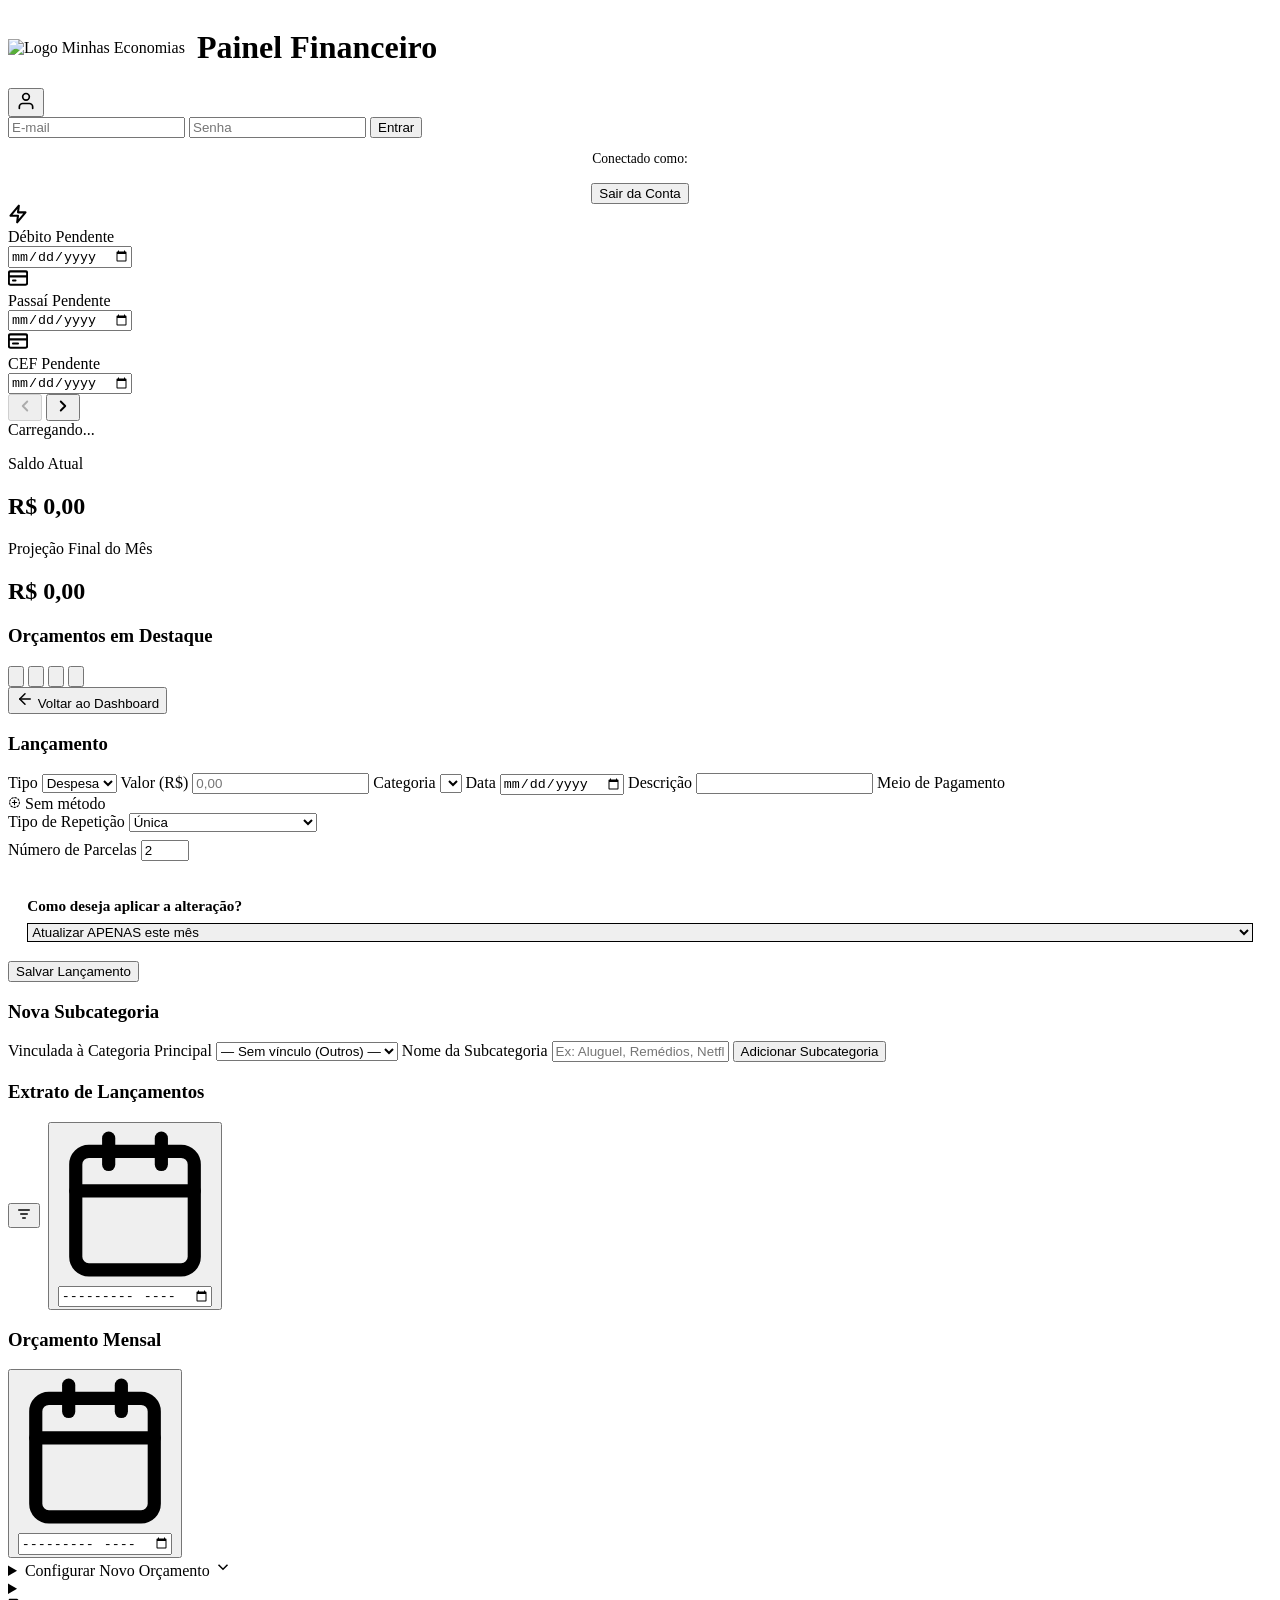
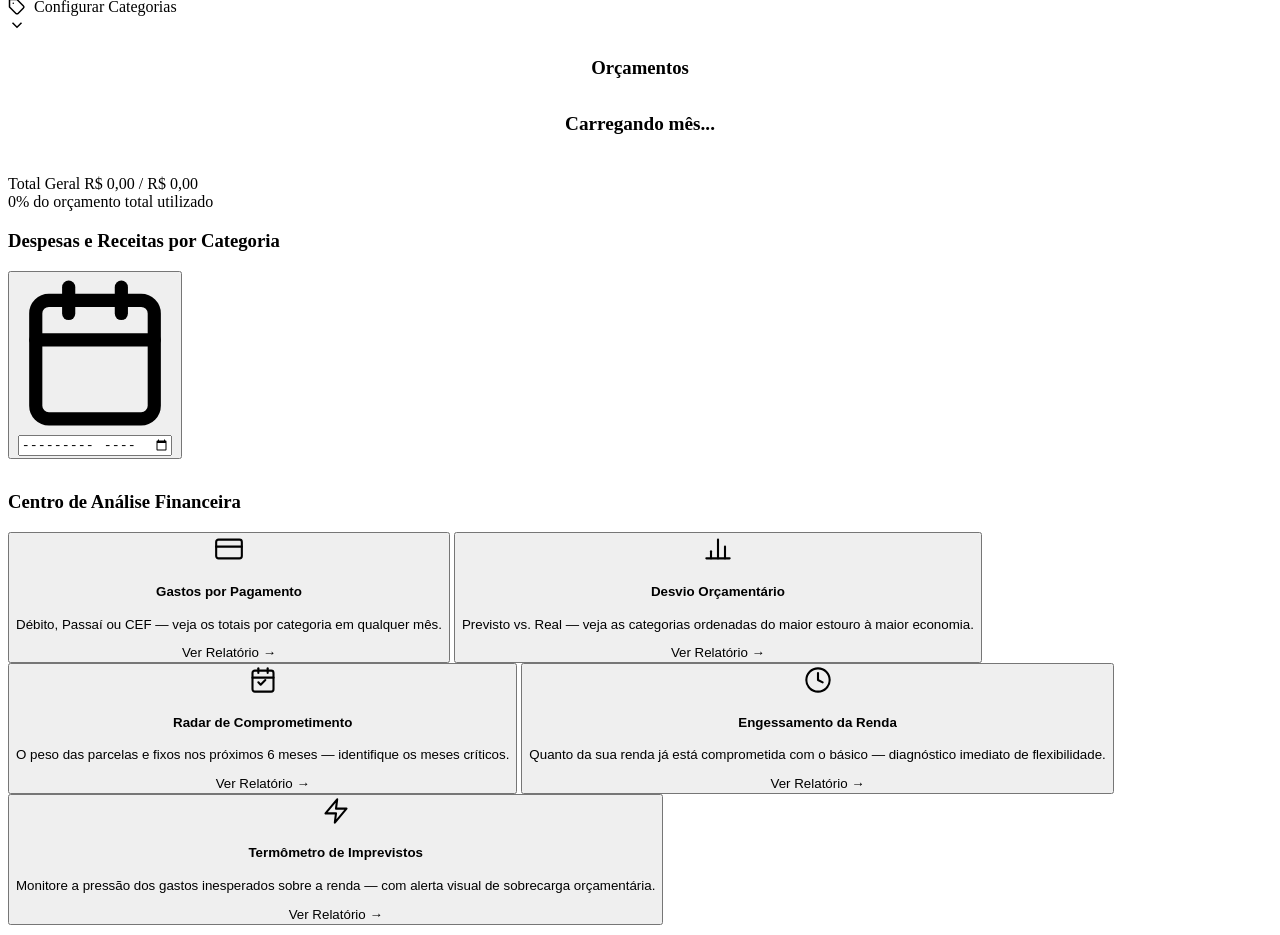
==== js/index.html @ f749e42c "Add files via upload" ====
<!DOCTYPE html>
<html lang="pt-BR">
<head>
    <script src="https://cdn.jsdelivr.net/npm/eruda"></script>
<script>eruda.init();</script>
    
    <meta charset="UTF-8">
    <meta name="viewport" content="width=device-width, initial-scale=1.0">
    <title>Minhas Economias - Painel de Controle</title>
    
    <link rel="icon" type="image/png" sizes="32x32" href="imagens/favicon-32x32.png">
    <link rel="icon" type="image/png" sizes="16x16" href="imagens/favicon-16x16.png">
    <link rel="apple-touch-icon" sizes="180x180" href="imagens/apple-touch-icon.png">
    <link rel="shortcut icon" href="imagens/favicon.ico">
    <link rel="manifest" href="site.webmanifest">
    <meta name="theme-color" content="#C9A84C">
    <meta name="apple-mobile-web-app-capable" content="yes">
    <meta name="apple-mobile-web-app-status-bar-style" content="black-translucent">

    <link rel="preconnect" href="https://fonts.googleapis.com">
    <link rel="preconnect" href="https://fonts.gstatic.com" crossorigin>
    <link href="https://fonts.googleapis.com/css2?family=DM+Sans:wght@400;500;600;700&family=Playfair+Display:wght@700&display=swap" rel="stylesheet">

    <link rel="stylesheet" href="style.css">
</head>
    
<body>

    <header>
        <div style="display: flex; align-items: center; gap: 12px;">
            <img src="imagens/android-chrome-192x192.png" alt="Logo Minhas Economias" class="app-logo">
            <h1>Painel Financeiro</h1>
        </div>
        <div class="header-actions">
            <div class="auth-container">
                <button id="btn-login-toggle" class="icon-btn-small btn-dark-gold" title="Acessar Conta">
                    <svg viewBox="0 0 24 24" width="20" height="20" fill="none" stroke="currentColor" stroke-width="2" stroke-linecap="round" stroke-linejoin="round">
                        <path d="M20 21v-2a4 4 0 0 0-4-4H8a4 4 0 0 0-4 4v2"></path>
                        <circle cx="12" cy="7" r="4"></circle>
                    </svg>
                </button>
                <div id="login-panel" class="hidden popover-panel">
                    <form id="login-form">
                        <input type="email" id="auth-email" placeholder="E-mail" required>
                        <input type="password" id="auth-password" placeholder="Senha" required>
                        <p id="auth-feedback" style="font-size: 0.85rem; margin-top: 5px; margin-bottom: 10px; text-align: center; display: none; font-weight: 600;"></p>
                        <button type="submit" class="btn-block">Entrar</button>
                    </form>
                    
                    <div id="logged-in-view" class="hidden" style="text-align: center;">
                        <p style="font-size: 0.85rem; color: var(--text-light); margin-bottom: 0.2rem;">Conectado como:</p>
                        <p id="user-email-display"></p>
                        <button id="btn-logout" class="btn-block">Sair da Conta</button>
                    </div>
                </div>
            </div>
        </div>
    </header>

    <main id="app-container">
        
        <div id="dashboard-view">
            <div class="sync-cards-container">
                <div class="sync-card sync-debito" id="sync-card-debito" title="Definir data de atualização">
                    <div class="sync-icon">
                        <svg viewBox="0 0 24 24" width="20" height="20" fill="none" stroke="currentColor" stroke-width="2.5" stroke-linecap="round" stroke-linejoin="round"><polygon points="13 2 3 14 12 14 11 22 21 10 12 10 13 2"></polygon></svg>
                    </div>
                    <div class="sync-info">
                        <span class="sync-title">Débito</span>
                        <span class="sync-date-display" id="display-date-debito">Pendente</span>
                    </div>
                    <input type="date" id="sync-date-debito" class="hidden-sync-date" onchange="SyncModule.saveDate('debito', this.value)">
                </div>

                <div class="sync-card sync-cartao1" id="sync-card-cartao1" title="Definir data de atualização">
                    <div class="sync-icon">
                        <svg viewBox="0 0 24 24" width="20" height="20" fill="none" stroke="currentColor" stroke-width="2.5" stroke-linecap="round" stroke-linejoin="round"><rect x="1" y="4" width="22" height="16" rx="2"></rect><line x1="1" y1="10" x2="23" y2="10"></line><line x1="6" y1="15" x2="9" y2="15"></line></svg>
                    </div>
                    <div class="sync-info">
                        <span class="sync-title">Passaí</span>
                        <span class="sync-date-display" id="display-date-cartao1">Pendente</span>
                    </div>
                    <input type="date" id="sync-date-cartao1" class="hidden-sync-date" onchange="SyncModule.saveDate('cartao1', this.value)">
                </div>

                <div class="sync-card sync-cartao2" id="sync-card-cartao2" title="Definir data de atualização">
                    <div class="sync-icon">
                        <svg viewBox="0 0 24 24" width="20" height="20" fill="none" stroke="currentColor" stroke-width="2.5" stroke-linecap="round" stroke-linejoin="round"><rect x="1" y="4" width="22" height="16" rx="2"></rect><line x1="1" y1="10" x2="23" y2="10"></line><line x1="6" y1="15" x2="12" y2="15"></line></svg>
                    </div>
                    <div class="sync-info">
                        <span class="sync-title">CEF</span>
                        <span class="sync-date-display" id="display-date-cartao2">Pendente</span>
                    </div>
                    <input type="date" id="sync-date-cartao2" class="hidden-sync-date" onchange="SyncModule.saveDate('cartao2', this.value)">
                </div>
            </div>

            <div class="dashboard-header">
                <div class="dashboard-month-nav">
                    <div class="nav-actions">
                        <button id="btn-prev-month" class="icon-btn-small" title="Mês Atual" disabled>
                            <svg viewBox="0 0 24 24" width="18" height="18" fill="none" stroke="currentColor" stroke-width="2.5" stroke-linecap="round" stroke-linejoin="round">
                                <polyline points="15 18 9 12 15 6"></polyline>
                            </svg>
                        </button>
                        <button id="btn-next-month" class="icon-btn-small" title="Próximo Mês">
                            <svg viewBox="0 0 24 24" width="18" height="18" fill="none" stroke="currentColor" stroke-width="2.5" stroke-linecap="round" stroke-linejoin="round">
                                <polyline points="9 18 15 12 9 6"></polyline>
                            </svg>
                        </button>
                    </div>
                    <span id="dashboard-month-label" class="dashboard-month-label">Carregando...</span>
                </div>

                <div class="card summary-card" id="card-saldo-atual">
                    <p>Saldo Atual</p>
                    <h2 id="saldo-atual-display">R$ 0,00</h2>
                </div>
                <div class="card summary-card theme-dark-gold" id="card-saldo-mes">
                    <p id="card-saldo-mes-label">Projeção Final do Mês</p>
                    <h2 id="saldo-fim-mes-display">R$ 0,00</h2>
                </div>
            </div>

            <section class="dashboard-body">
                <h3 class="section-title">Orçamentos em Destaque</h3>
                <div id="pinned-budgets-container" class="horizontal-scroll">
                    </div>
            </section>

            <div class="action-menu bottom-menu">
                <button id="btn-novo-lancamento" class="icon-btn btn-dark-gold" title="Novo Lançamento" onclick="showView('form')">
                    <svg viewBox="0 0 24 24" fill="none" stroke="currentColor" stroke-width="2" stroke-linecap="round" stroke-linejoin="round"><line x1="12" y1="5" x2="12" y2="19"></line><line x1="5" y1="12" x2="19" y2="12"></line></svg>
                </button>
                <button id="btn-ver-movimentos" class="icon-btn btn-extrato" title="Gerenciar Movimentações" onclick="showView('extract')">
                    <svg viewBox="0 0 24 24" fill="none" stroke="currentColor" stroke-width="2" stroke-linecap="round" stroke-linejoin="round"><line x1="8" y1="6" x2="21" y2="6"></line><line x1="8" y1="12" x2="21" y2="12"></line><line x1="8" y1="18" x2="21" y2="18"></line><line x1="3" y1="6" x2="3.01" y2="6"></line><line x1="3" y1="12" x2="3.01" y2="12"></line><line x1="3" y1="18" x2="3.01" y2="18"></line></svg>
                </button>
                <button id="btn-orcamento" class="icon-btn btn-orcamento" title="Configurar Orçamentos" onclick="showView('budget')">
                    <svg viewBox="0 0 24 24" fill="none" stroke="currentColor" stroke-width="2" stroke-linecap="round" stroke-linejoin="round"><path d="M12 2v20M17 5H9.5a3.5 3.5 0 0 0 0 7h5a3.5 3.5 0 0 1 0 7H6"></path></svg>
                </button>
                <button id="btn-graficos" class="icon-btn btn-graficos" title="Gráficos de Despesas" onclick="showView('charts')">
                    <svg viewBox="0 0 24 24" fill="none" stroke="currentColor" stroke-width="2" stroke-linecap="round" stroke-linejoin="round">
                        <path d="M3 3v18h18" stroke="currentColor"></path>
                        <path d="M18 17V9" stroke="var(--danger)"></path> 
                        <path d="M13 17V5" stroke="var(--success)"></path> 
                        <path d="M8 17v-3" stroke="#2563EB"></path> 
                    </svg>
                </button>
            </div>
        </div>

        <div id="management-view" class="hidden">
            <div class="nav-bar">
                <button class="btn-voltar btn-dark-gold" onclick="showDashboard()">
                    <svg width="18" height="18" viewBox="0 0 24 24" fill="none" stroke="currentColor" stroke-width="2" stroke-linecap="round" stroke-linejoin="round"><line x1="19" y1="12" x2="5" y2="12"></line><polyline points="12 19 5 12 12 5"></polyline></svg>
                    Voltar ao Dashboard
                </button>
            </div>
            
            <div class="grid-layout">
                <aside id="view-form" class="hidden">
                    <div class="card">
                        <h3>Lançamento</h3>
                        <form id="transaction-form">
                            <input type="hidden" id="trans-id">
                            <input type="hidden" id="trans-exception-parent">
                            <input type="hidden" id="trans-exception-date">
                            <label>Tipo</label>
                            <select id="trans-type" required>
                                <option value="despesa">Despesa</option>
                                <option value="receita">Receita</option>
                            </select>
                            <label>Valor (R$)</label>
                            <input type="text" id="trans-amount" inputmode="numeric" placeholder="0,00" required>
                            <label>Categoria</label>
                            <select id="trans-category" required></select>
                            <label>Data</label>
                            <input type="date" id="trans-date" required>
                            <label>Descrição</label>
                            <input type="text" id="trans-desc" required>
                            
                            <label>Meio de Pagamento</label>
                            <input type="hidden" id="trans-payment-method" value="">
                            <div id="payment-chip-toggle" class="payment-chip-toggle chip-state-blank" 
                                 onclick="cyclePaymentMethod()" title="Clique para selecionar o meio de pagamento">
                                <span class="chip-toggle-icon">
                                    <svg viewBox="0 0 24 24" width="13" height="13" fill="none" stroke="currentColor" stroke-width="2" stroke-linecap="round" stroke-linejoin="round">
                                        <circle cx="12" cy="12" r="9" stroke-dasharray="3 3"></circle>
                                        <line x1="12" y1="8" x2="12" y2="16"></line>
                                        <line x1="8" y1="12" x2="16" y2="12"></line>
                                    </svg>
                                </span>
                                <span class="chip-toggle-label">Sem método</span>
                            </div>

                            <label style="margin-top: 1rem;">Tipo de Repetição</label>
                            <select id="trans-recurrence-type">
                                <option value="unica">Única</option>
                                <option value="recorrente">Recorrente (Fixa Indefinida)</option>
                                <option value="parcelada">Compra Parcelada</option>
                            </select>
                            
                            <div id="parcelas-container" class="hidden" style="margin-top: 0.5rem; margin-bottom: 1rem;">
                                <label>Número de Parcelas</label>
                                <input type="number" id="trans-installments" min="2" max="72" value="2">
                            </div>

                            <div id="edit-scope-container" class="hidden" style="margin-top: 1rem; padding: 1.2rem; background: var(--surface); border-radius: 8px; border: 1.5px solid var(--primary);">
                                <label style="color: var(--primary); font-size: 0.95rem; font-weight: 700; margin-bottom: 0.5rem; display: block;">Como deseja aplicar a alteração?</label>
                                <select id="trans-edit-scope" style="width: 100%; border-color: var(--primary);">
                                    <option value="only_this">Atualizar APENAS este mês</option>
                                    <option value="this_and_future">Atualizar este mês e os SEGUINTES (Reajuste)</option>
                                </select>
                            </div>
                            
                            <button type="submit" id="btn-save">Salvar Lançamento</button>
                        </form>
                    </div>

                   <div class="card">
                        <h3>Nova Subcategoria</h3>
                        <form id="category-form">
                            <label>Vinculada à Categoria Principal</label>
                            <select id="new-category-parent">
                                <option value="">— Sem vínculo (Outros) —</option>
                                </select>
                            <label>Nome da Subcategoria</label>
                            <input type="text" id="new-category" placeholder="Ex: Aluguel, Remédios, Netflix..." required>
                            <button type="submit">Adicionar Subcategoria</button>
                        </form>
                    </div>
                </aside>

                <section id="view-extract" class="hidden">
                    <div class="card">
                        <div class="month-selector-header">
                            <h3 id="extract-month-title">Extrato de Lançamentos</h3>
                            <div style="display:flex;gap:0.5rem;align-items:center;">
                                <button id="btn-filter-extract"
                                        class="icon-btn-small btn-filter-extract"
                                        data-filter-mode="0"
                                        onclick="cycleExtractFilter()"
                                        title="Filtrar por status de conferência">
                                    <svg viewBox="0 0 24 24" width="16" height="16" fill="none" stroke="currentColor" stroke-width="2" stroke-linecap="round" stroke-linejoin="round">
                                        <line x1="4" y1="6" x2="20" y2="6"></line>
                                        <line x1="7" y1="12" x2="17" y2="12"></line>
                                        <line x1="10" y1="18" x2="14" y2="18"></line>
                                    </svg>
                                </button>
                                <button class="icon-btn-small btn-dark-gold" title="Selecionar Mês">
                                    <svg class="calendar-icon" viewBox="0 0 24 24" fill="none" stroke="currentColor" stroke-width="2" stroke-linecap="round" stroke-linejoin="round"><rect x="3" y="4" width="18" height="18" rx="2" ry="2"></rect><line x1="16" y1="2" x2="16" y2="6"></line><line x1="8" y1="2" x2="8" y2="6"></line><line x1="3" y1="10" x2="21" y2="10"></line></svg>
                                    <input type="month" id="extract-month-picker" class="hidden-date-picker">
                                </button>
                            </div>
                        </div>
                        <div class="table-responsive">
                            <table id="extract-table">
                                <tbody id="transaction-list"></tbody>
                            </table>
                        </div>
                    </div>
                </section>

                <section id="view-budget" class="hidden">
                    <div class="month-selector-header">
                        <h3 id="budget-month-title">Orçamento Mensal</h3>
                        <button class="icon-btn-small btn-dark-gold" title="Selecionar Mês">
                            <svg class="calendar-icon" viewBox="0 0 24 24" fill="none" stroke="currentColor" stroke-width="2" stroke-linecap="round" stroke-linejoin="round"><rect x="3" y="4" width="18" height="18" rx="2" ry="2"></rect><line x1="16" y1="2" x2="16" y2="6"></line><line x1="8" y1="2" x2="8" y2="6"></line><line x1="3" y1="10" x2="21" y2="10"></line></svg>
                            <input type="month" id="budget-month-picker" class="hidden-date-picker">
                        </button>
                    </div>

                    <details class="card collapsible-card">
                        <summary>
                            <span>Configurar Novo Orçamento</span>
                            <svg class="chevron" width="18" height="18" viewBox="0 0 24 24" fill="none" stroke="currentColor" stroke-width="2"><polyline points="6 9 12 15 18 9"></polyline></svg>
                        </summary>
                        <div class="collapsible-content">
                            <form id="budget-form">
                                <input type="hidden" id="budget-id">
                                <label>Categoria</label>
                                <select id="budget-category" required></select>
                                <label>Meta de Gasto (R$)</label>
                                <input type="number" id="budget-amount" step="0.01" placeholder="0,00" required>
                                <label>Recorrência</label>
                                <select id="budget-recurrence" required>
                                    <option value="mensal">Todos os meses (Recorrente)</option>
                                    <option value="unico">Apenas neste mês selecionado</option>
                                </select>
                                <button type="submit" id="btn-save-budget">Definir Orçamento</button>
                            </form>
                        </div>
                    </details>

                    <details class="card collapsible-card" id="category-manager-panel">
                        <summary>
                            <span style="display:flex; align-items:center; gap:0.5rem;">
                                <svg viewBox="0 0 24 24" width="18" height="18" fill="none" stroke="currentColor"
                                     stroke-width="2" stroke-linecap="round" stroke-linejoin="round">
                                    <path d="M20.59 13.41l-7.17 7.17a2 2 0 0 1-2.83 0L2 12V2h10l8.59 8.59a2 2 0 0 1 0 2.82z"></path>
                                    <line x1="7" y1="7" x2="7.01" y2="7"></line>
                                </svg>
                                Configurar Categorias
                            </span>
                            <svg class="chevron" width="18" height="18" viewBox="0 0 24 24" fill="none" stroke="currentColor" stroke-width="2"><polyline points="6 9 12 15 18 9"></polyline></svg>
                        </summary>
                        <div class="collapsible-content">
                            <div class="category-manager-body">
                                <div class="category-input-row">
                                    <input type="hidden" id="category-edit-original" value="" />
                                    <select id="category-manager-parent" class="form-select-sm" required>
                                        <option value="">— Selecione o Grupo Principal —</option>
                                        </select>
                                    <input
                                        type="text"
                                        id="new-category-input"
                                        placeholder="Nome da categoria..."
                                        autocomplete="off"
                                    />
                                    <button type="button" id="btn-save-category" class="btn-primary-sm">
                                        Adicionar
                                    </button>
                                    <button type="button" id="btn-cancel-category-edit" class="btn-ghost-sm hidden">
                                        Cancelar
                                    </button>
                                </div>
                                <ul id="category-list"></ul>
                            </div>
                        </div>
                    </details>

                    <div class="card">
                        <h3 style="text-align: center;">Orçamentos</h3>
                        <div id="budget-current-month" class="card month-card" style="text-align: center; font-size: 1.2rem; font-weight: bold; color: var(--primary); margin-bottom: 1.5rem; padding: 1rem;">
                            Carregando mês...
                        </div>
                        <div id="budget-container"></div>
                        
                        <div id="budget-total-card" class="budget-total-summary hidden">
                            <div class="budget-total-header">
                                <span class="budget-total-label">Total Geral</span>
                                <span id="budget-total-values" class="budget-total-values">R$ 0,00 / R$ 0,00</span>
                            </div>
                            <div class="progress-track">
                                <div id="budget-total-bar" class="progress-fill status-ok" style="width: 0%"></div>
                            </div>
                            <div id="budget-total-footer" class="budget-total-footer">0% do orçamento total utilizado</div>
                        </div>
                    </div>
                </section>

                <section id="view-charts" class="hidden">
                    <div class="card chart-card">
                        <div class="chart-card-header">
                            <div class="chart-card-title-row">
                                <h3>Despesas e Receitas por Categoria</h3>
                                <button class="icon-btn-small btn-dark-gold chart-month-picker-btn" title="Selecionar outro mês">
                                    <svg class="calendar-icon" viewBox="0 0 24 24" fill="none" stroke="currentColor" stroke-width="2" stroke-linecap="round" stroke-linejoin="round"><rect x="3" y="4" width="18" height="18" rx="2" ry="2"></rect><line x1="16" y1="2" x2="16" y2="6"></line><line x1="8" y1="2" x2="8" y2="6"></line><line x1="3" y1="10" x2="21" y2="10"></line></svg>
                                    <input type="month" id="chart-month-picker" class="hidden-date-picker">
                                </button>
                            </div>
                            <span id="chart-month-chip" class="chart-month-chip"></span>
                        </div>
                        <div id="category-chart-totals" class="category-chart-totals"></div>
                        <div id="category-chart" class="simple-bar-chart"></div>
                    </div>

                    <div class="report-hub">
                        <h3 class="section-title" style="margin-top: 2rem; margin-bottom: 1.2rem;">
                            Centro de Análise Financeira
                        </h3>
                        <div class="report-cards-grid">

                            <button class="report-launcher-card" onclick="ReportsModule.openPaymentMethodReport()">
                                <div class="report-card-icon">
                                    <svg viewBox="0 0 24 24" width="28" height="28" fill="none" stroke="currentColor" stroke-width="1.8" stroke-linecap="round" stroke-linejoin="round">
                                        <rect x="1" y="4" width="22" height="16" rx="2" ry="2"></rect>
                                        <line x1="1" y1="10" x2="23" y2="10"></line>
                                    </svg>
                                </div>
                                <h4 class="report-card-title">Gastos por Pagamento</h4>
                                <p class="report-card-desc">Débito, Passaí ou CEF — veja os totais por categoria em qualquer mês.</p>
                                <span class="report-card-cta">Ver Relatório →</span>
                            </button>

                            <button class="report-launcher-card" onclick="ReportsModule.openBudgetDeviation()">
                                <div class="report-card-icon">
                                    <svg viewBox="0 0 24 24" width="28" height="28" fill="none" stroke="currentColor" stroke-width="1.8" stroke-linecap="round" stroke-linejoin="round">
                                        <line x1="18" y1="20" x2="18" y2="10"></line>
                                        <line x1="12" y1="20" x2="12" y2="4"></line>
                                        <line x1="6" y1="20" x2="6" y2="14"></line>
                                        <line x1="2" y1="20" x2="22" y2="20"></line>
                                    </svg>
                                </div>
                                <h4 class="report-card-title">Desvio Orçamentário</h4>
                                <p class="report-card-desc">Previsto vs. Real — veja as categorias ordenadas do maior estouro à maior economia.</p>
                                <span class="report-card-cta">Ver Relatório →</span>
                            </button>

                            <button class="report-launcher-card" onclick="ReportsModule.openFutureCommitment()">
                                <div class="report-card-icon">
                                    <svg viewBox="0 0 24 24" width="28" height="28" fill="none" stroke="currentColor" stroke-width="1.8" stroke-linecap="round" stroke-linejoin="round">
                                        <rect x="3" y="4" width="18" height="18" rx="2" ry="2"></rect>
                                        <line x1="16" y1="2" x2="16" y2="6"></line>
                                        <line x1="8" y1="2" x2="8" y2="6"></line>
                                        <line x1="3" y1="10" x2="21" y2="10"></line>
                                        <polyline points="8 14 10 16 14 12"></polyline>
                                    </svg>
                                </div>
                                <h4 class="report-card-title">Radar de Comprometimento</h4>
                                <p class="report-card-desc">O peso das parcelas e fixos nos próximos 6 meses — identifique os meses críticos.</p>
                                <span class="report-card-cta">Ver Relatório →</span>
                            </button>

                            <button class="report-launcher-card" onclick="ReportsModule.openIncomeRigidity()">
                                <div class="report-card-icon">
                                    <svg viewBox="0 0 24 24" width="28" height="28" fill="none" stroke="currentColor" stroke-width="1.8" stroke-linecap="round" stroke-linejoin="round">
                                        <circle cx="12" cy="12" r="10"></circle>
                                        <polyline points="12 6 12 12 16 14"></polyline>
                                    </svg>
                                </div>
                                <h4 class="report-card-title">Engessamento da Renda</h4>
                                <p class="report-card-desc">Quanto da sua renda já está comprometida com o básico — diagnóstico imediato de flexibilidade.</p>
                                <span class="report-card-cta">Ver Relatório →</span>
                            </button>

                            <button class="report-launcher-card report-launcher-imprevistos" onclick="ReportsModule.openImprevistosAlert()">
                                <div class="report-card-icon">
                                    <svg viewBox="0 0 24 24" width="28" height="28" fill="none" stroke="currentColor" stroke-width="1.8" stroke-linecap="round" stroke-linejoin="round">
                                        <polygon points="13 2 3 14 12 14 11 22 21 10 12 10 13 2"></polygon>
                                    </svg>
                                </div>
                                <h4 class="report-card-title">Termômetro de Imprevistos</h4>
                                <p class="report-card-desc">Monitore a pressão dos gastos inesperados sobre a renda — com alerta visual de sobrecarga orçamentária.</p>
                                <span class="report-card-cta">Ver Relatório →</span>
                            </button>

                        </div>
                    </div>
                </section>

            </div>
        </div>

    </main>

    <dialog id="report4-dialog" class="report-dialog">
        <div class="dialog-header">
            <h3>Gastos por Meio de Pagamento</h3>
            <button class="close-dialog" onclick="document.getElementById('report4-dialog').close()">&times;</button>
        </div>
        <div id="report4-content" class="report-dialog-body"></div>
    </dialog>

    <dialog id="report1-dialog" class="report-dialog">
        <div class="dialog-header">
            <h3>Desvio Orçamentário — Previsto vs. Real</h3>
            <button class="close-dialog" onclick="document.getElementById('report1-dialog').close()">&times;</button>
        </div>
        <div id="report1-content" class="report-dialog-body"></div>
    </dialog>

    <dialog id="report2-dialog" class="report-dialog">
        <div class="dialog-header">
            <h3>Radar de Comprometimento — Próximos 6 Meses</h3>
            <button class="close-dialog" onclick="document.getElementById('report2-dialog').close()">&times;</button>
        </div>
        <div id="report2-content" class="report-dialog-body"></div>
    </dialog>

    <dialog id="report3-dialog" class="report-dialog">
        <div class="dialog-header">
            <h3>Mapa de Engessamento da Renda</h3>
            <button class="close-dialog" onclick="document.getElementById('report3-dialog').close()">&times;</button>
        </div>
        <div id="report3-content" class="report-dialog-body"></div>
    </dialog>

    <dialog id="category-transactions-dialog" class="report-dialog">
        <div class="dialog-header">
            <h3 id="category-transactions-title">Lançamentos da Categoria</h3>
            <button class="close-dialog" onclick="document.getElementById('category-transactions-dialog').close()">&times;</button>
        </div>
        <div id="category-transactions-content" class="report-dialog-body"></div>
    </dialog>

    <dialog id="budget-summary-dialog" class="report-dialog">
        <div class="dialog-header">
            <h3 id="budget-summary-title">Resumo do Grupo</h3>
            <button class="close-dialog" onclick="document.getElementById('budget-summary-dialog').close()">&times;</button>
        </div>
        <div id="budget-summary-content" class="report-dialog-body"></div>
    </dialog>
    
    <dialog id="report5-dialog" class="report-dialog">
        <div class="dialog-header">
            <h3>Termômetro de Imprevistos</h3>
            <div style="display:flex; align-items:center; gap:0.5rem;">
                <button class="icon-btn-small" title="Selecionar mês">
                    <svg class="calendar-icon" viewBox="0 0 24 24" fill="none"
                         stroke="currentColor" stroke-width="2"
                         stroke-linecap="round" stroke-linejoin="round">
                        <rect x="3" y="4" width="18" height="18" rx="2" ry="2"></rect>
                        <line x1="16" y1="2" x2="16" y2="6"></line>
                        <line x1="8" y1="2" x2="8" y2="6"></line>
                        <line x1="3" y1="10" x2="21" y2="10"></line>
                    </svg>
                    <input type="month" id="report5-month-input" class="hidden-date-picker"
                           onchange="ReportsModule._imprevMonth(this.value)">
                </button>
                <button class="close-dialog"
                        onclick="document.getElementById('report5-dialog').close()">&times;</button>
            </div>
        </div>
        <div id="report5-content" class="report-dialog-body"></div>
    </dialog>

    <div id="toast-container" class="toast-container"></div>

    <script src="https://www.gstatic.com/firebasejs/10.8.1/firebase-app-compat.js"></script>
    <script src="https://www.gstatic.com/firebasejs/10.8.1/firebase-auth-compat.js"></script>
    <script src="https://www.gstatic.com/firebasejs/10.8.1/firebase-firestore-compat.js"></script>
    
   <!-- 1. Primeiro as dependências e o Firebase -->
    <script src="js/firebase-service.js"></script>
    
    <!-- 2. Depois os módulos independentes ou de configuração -->
    <script src="js/payment-config.js"></script>
    <script src="js/category-groups.js"></script>
    <script src="js/category-manager.js"></script>
    
    <!-- 3. CARREGUE O SYNCMODULE AQUI (Antes dos módulos que dependem dele) -->
    <script src="js/sync-module.js"></script>
    
    <!-- 4. Restante dos módulos e, POR ÚLTIMO, o script.js -->
    <script src="js/budget.js"></script>
    <script src="js/extract.js"></script>
    <script src="js/reports.js"></script>
    <script src="js/script.js"></script>
</body>
</html>
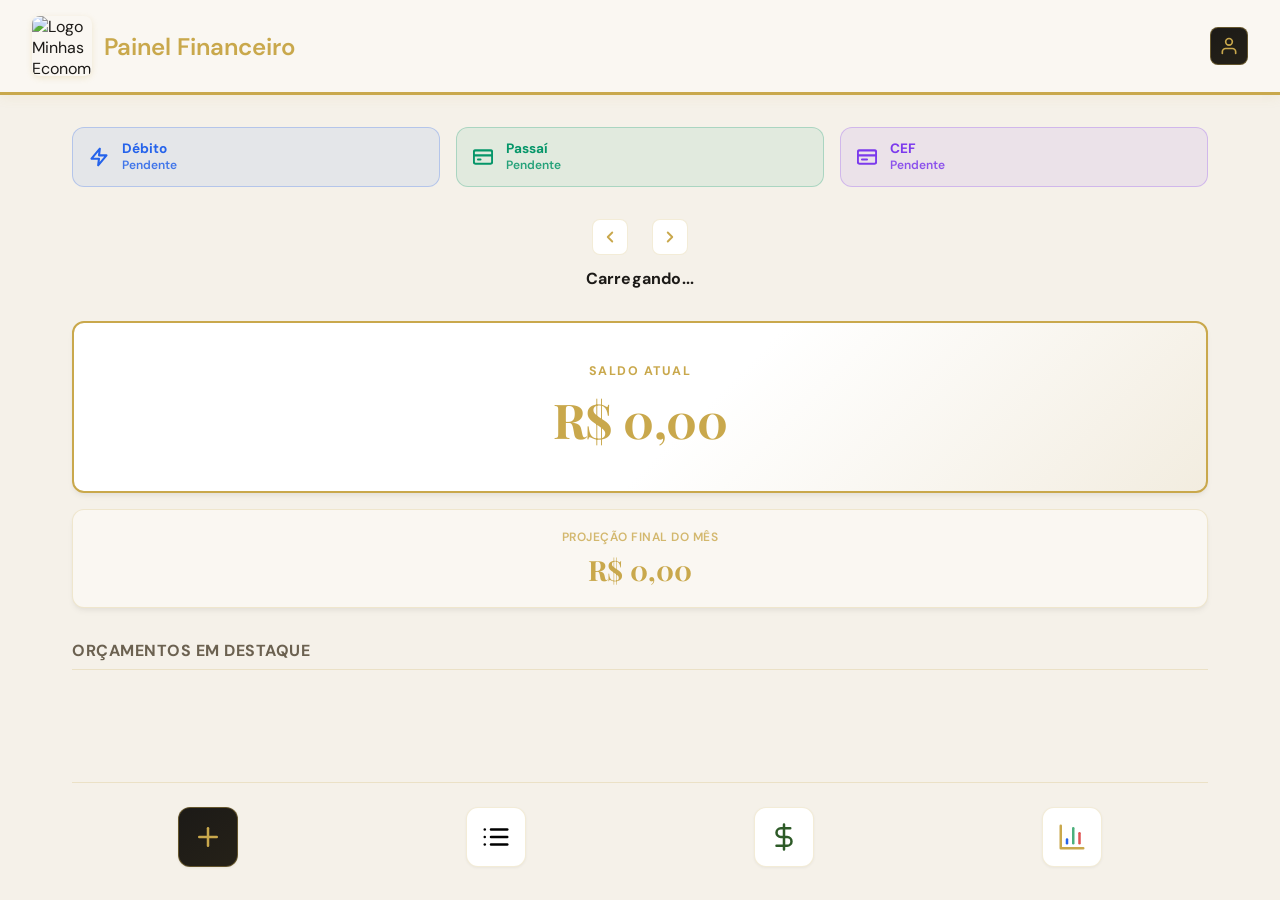
==== commit 82f6b890: "Add files via upload" ====
--- a/js/index.html
+++ b/js/index.html
@@ -1,8 +1,6 @@
 <!DOCTYPE html>
 <html lang="pt-BR">
 <head>
-    <script src="https://cdn.jsdelivr.net/npm/eruda"></script>
-<script>eruda.init();</script>
     
     <meta charset="UTF-8">
     <meta name="viewport" content="width=device-width, initial-scale=1.0">
@@ -21,7 +19,10 @@
     <link rel="preconnect" href="https://fonts.gstatic.com" crossorigin>
     <link href="https://fonts.googleapis.com/css2?family=DM+Sans:wght@400;500;600;700&family=Playfair+Display:wght@700&display=swap" rel="stylesheet">
 
-    <link rel="stylesheet" href="style.css">
+    <!-- Local: <head>, logo abaixo do link do style.css -->
+    <link rel="stylesheet" href="style.css?v=2.0.0">
+    <link rel="stylesheet" href="reports.css?v=2.0.0"> <!-- Novo arquivo -->
+    <script src="https://cdnjs.cloudflare.com/ajax/libs/html2pdf.js/0.10.1/html2pdf.bundle.min.js"></script>
 </head>
     
 <body>
@@ -56,6 +57,13 @@
             </div>
         </div>
     </header>
+
+    <div id="background-sync-indicator">
+        <svg viewBox="0 0 24 24" width="14" height="14" fill="none" stroke="currentColor" stroke-width="2.5" class="spin-icon">
+            <path d="M21 12a9 9 0 1 1-6.219-8.56"></path>
+        </svg>
+        <span>Atualizando Painel...</span>
+    </div>
 
     <main id="app-container">
         
@@ -151,7 +159,7 @@
 
         <div id="management-view" class="hidden">
             <div class="nav-bar">
-                <button class="btn-voltar btn-dark-gold" onclick="showDashboard()">
+                <button class="btn-voltar btn-dark-gold" onclick="fastNavigateToDashboard()">
                     <svg width="18" height="18" viewBox="0 0 24 24" fill="none" stroke="currentColor" stroke-width="2" stroke-linecap="round" stroke-linejoin="round"><line x1="19" y1="12" x2="5" y2="12"></line><polyline points="12 19 5 12 12 5"></polyline></svg>
                     Voltar ao Dashboard
                 </button>
@@ -232,11 +240,51 @@
                 </aside>
 
                 <section id="view-extract" class="hidden">
+                    <div id="extract-scroll-controls" class="floating-scroll-controls hidden">
+                        <!-- 1. Seta para Baixo -->
+                        <button id="btn-scroll-bottom" class="floating-scroll-btn hidden" title="Ir para o final">
+                            <svg viewBox="0 0 24 24" width="20" height="20" fill="none" stroke="currentColor" stroke-width="2" stroke-linecap="round" stroke-linejoin="round">
+                                <line x1="12" y1="5" x2="12" y2="19"></line>
+                                <polyline points="19 12 12 19 5 12"></polyline>
+                            </svg>
+                        </button>
+
+                        <!-- 2. Passaí -->
+                        <button id="btn-scroll-passai" class="floating-scroll-btn" title="Ir para corte do Passaí (Dia 24)">
+                            <svg viewBox="0 0 24 24" width="18" height="18" fill="none" stroke="currentColor" stroke-width="2.5" stroke-linecap="round" stroke-linejoin="round">
+                                <rect x="1" y="4" width="22" height="16" rx="2"></rect><line x1="1" y1="10" x2="23" y2="10"></line><line x1="6" y1="15" x2="9" y2="15"></line>
+                            </svg>
+                        </button>
+
+                        <!-- 3. CEF -->
+                        <button id="btn-scroll-cef" class="floating-scroll-btn" title="Ir para corte da CEF (Dia 25)">
+                            <svg viewBox="0 0 24 24" width="18" height="18" fill="none" stroke="currentColor" stroke-width="2.5" stroke-linecap="round" stroke-linejoin="round">
+                                <rect x="1" y="4" width="22" height="16" rx="2"></rect><line x1="1" y1="10" x2="23" y2="10"></line><line x1="6" y1="15" x2="12" y2="15"></line>
+                            </svg>
+                        </button>
+
+                        <!-- 4. Seta para Cima -->
+                        <button id="btn-scroll-top" class="floating-scroll-btn hidden" title="Ir para o topo">
+                            <svg viewBox="0 0 24 24" width="20" height="20" fill="none" stroke="currentColor" stroke-width="2" stroke-linecap="round" stroke-linejoin="round">
+                                <path d="M3 9l9-7 9 7v11a2 2 0 0 1-2 2H5a2 2 0 0 1-2-2z"></path>
+                                <polyline points="9 22 9 12 15 12 15 22"></polyline>
+                            </svg>
+                        </button>
+                    </div>
+
                     <div class="card">
                         <div class="month-selector-header">
-                            <h3 id="extract-month-title">Extrato de Lançamentos</h3>
-                            <div style="display:flex;gap:0.5rem;align-items:center;">
-                                <button id="btn-filter-extract"
+                        <h3 id="extract-month-title">Extrato de Lançamentos</h3>
+                        <div class="search-container" role="search">
+                            <svg viewBox="0 0 24 24" width="16" height="16" fill="none" stroke="currentColor" stroke-width="2" stroke-linecap="round" stroke-linejoin="round" class="search-icon">
+                                <circle cx="11" cy="11" r="8"></circle>
+                                <line x1="21" y1="21" x2="16.65" y2="16.65"></line>
+                            </svg>
+                            <input type="text" id="extract-search-input" placeholder="Buscar compra ou valor..." autocomplete="off" aria-label="Buscar lançamentos por descrição, categoria ou valor exato">
+                            <button id="extract-search-clear" class="hidden" title="Limpar busca">&times;</button>
+                        </div>
+                        <div style="display:flex;gap:0.5rem;align-items:center;">
+                            <button id="btn-filter-extract"
                                         class="icon-btn-small btn-filter-extract"
                                         data-filter-mode="0"
                                         onclick="cycleExtractFilter()"
@@ -250,10 +298,11 @@
                                 <button class="icon-btn-small btn-dark-gold" title="Selecionar Mês">
                                     <svg class="calendar-icon" viewBox="0 0 24 24" fill="none" stroke="currentColor" stroke-width="2" stroke-linecap="round" stroke-linejoin="round"><rect x="3" y="4" width="18" height="18" rx="2" ry="2"></rect><line x1="16" y1="2" x2="16" y2="6"></line><line x1="8" y1="2" x2="8" y2="6"></line><line x1="3" y1="10" x2="21" y2="10"></line></svg>
                                     <input type="month" id="extract-month-picker" class="hidden-date-picker">
-                                </button>
-                            </div>
-                        </div>
-                        <div class="table-responsive">
+                            </button>
+                        </div>
+                    </div>
+                    <div id="extract-search-report" class="hidden"></div>
+                    <div class="table-responsive">
                             <table id="extract-table">
                                 <tbody id="transaction-list"></tbody>
                             </table>
@@ -354,10 +403,19 @@
                         <div class="chart-card-header">
                             <div class="chart-card-title-row">
                                 <h3>Despesas e Receitas por Categoria</h3>
-                                <button class="icon-btn-small btn-dark-gold chart-month-picker-btn" title="Selecionar outro mês">
-                                    <svg class="calendar-icon" viewBox="0 0 24 24" fill="none" stroke="currentColor" stroke-width="2" stroke-linecap="round" stroke-linejoin="round"><rect x="3" y="4" width="18" height="18" rx="2" ry="2"></rect><line x1="16" y1="2" x2="16" y2="6"></line><line x1="8" y1="2" x2="8" y2="6"></line><line x1="3" y1="10" x2="21" y2="10"></line></svg>
-                                    <input type="month" id="chart-month-picker" class="hidden-date-picker">
-                                </button>
+                                <div class="action-group-right">
+                                    <button class="icon-btn-small btn-dark-gold chart-month-picker-btn" title="Selecionar outro mês">
+                                        <svg class="calendar-icon" viewBox="0 0 24 24" fill="none" stroke="currentColor" stroke-width="2" stroke-linecap="round" stroke-linejoin="round"><rect x="3" y="4" width="18" height="18" rx="2" ry="2"></rect><line x1="16" y1="2" x2="16" y2="6"></line><line x1="8" y1="2" x2="8" y2="6"></line><line x1="3" y1="10" x2="21" y2="10"></line></svg>
+                                        <input type="month" id="chart-month-picker" class="hidden-date-picker">
+                                    </button>
+                                    <button id="btn-export-pdf" class="icon-btn-small btn-dark-gold" title="Gerar Relatório PDF" onclick="ReportsModule.exportPanelToPDF()">
+                                        <svg viewBox="0 0 24 24" width="18" height="18" fill="none" stroke="currentColor" stroke-width="2" stroke-linecap="round" stroke-linejoin="round">
+                                            <polyline points="6 9 6 2 18 2 18 9"></polyline>
+                                            <path d="M6 18H4a2 2 0 0 1-2-2v-5a2 2 0 0 1 2-2h16a2 2 0 0 1 2 2v5a2 2 0 0 1-2 2h-2"></path>
+                                            <rect x="6" y="14" width="12" height="8"></rect>
+                                        </svg>
+                                    </button>
+                                </div>
                             </div>
                             <span id="chart-month-chip" class="chart-month-chip"></span>
                         </div>
@@ -433,6 +491,30 @@
                                 <h4 class="report-card-title">Termômetro de Imprevistos</h4>
                                 <p class="report-card-desc">Monitore a pressão dos gastos inesperados sobre a renda — com alerta visual de sobrecarga orçamentária.</p>
                                 <span class="report-card-cta">Ver Relatório →</span>
+                            </button>
+                            
+                            <button class="report-launcher-card report-launcher-ai" onclick="document.getElementById('export-ai-dialog').showModal()">
+                                <div class="report-card-icon">
+                                    <svg viewBox="0 0 24 24" width="28" height="28" fill="none" stroke="currentColor" stroke-width="1.8" stroke-linecap="round" stroke-linejoin="round">
+                                        <path d="M12 2v20M17 5H9.5a3.5 3.5 0 0 0 0 7h5a3.5 3.5 0 0 1 0 7H6"></path>
+                                        <path d="M21 12c0 1.66-4 3-9 3s-9-1.34-9-3"></path>
+                                    </svg>
+                                </div>
+                                <h4 class="report-card-title">Extrator para Consultoria IA</h4>
+                                <p class="report-card-desc">Gere um arquivo de texto completo do mês para alimentar modelos de Inteligência Artificial externos.</p>
+                                <span class="report-card-cta">Extrair Dados →</span>
+                            </button>
+
+                            <button class="report-launcher-card report-launcher-projector" onclick="BudgetProjectorModule.openConfig()">
+                                <div class="report-card-icon">
+                                    <svg viewBox="0 0 24 24" width="28" height="28" fill="none" stroke="currentColor" stroke-width="1.8" stroke-linecap="round" stroke-linejoin="round">
+                                        <circle cx="12" cy="12" r="10"></circle>
+                                        <polyline points="12 6 12 12 16 14"></polyline>
+                                    </svg>
+                                </div>
+                                <h4 class="report-card-title">Projetor de Gastos (Pacing)</h4>
+                                <p class="report-card-desc">Monitore a velocidade dos gastos do seu ciclo financeiro e receba alertas proativos.</p>
+                                <span class="report-card-cta">Configurar Projetor →</span>
                             </button>
 
                         </div>
@@ -508,11 +590,54 @@
                     <input type="month" id="report5-month-input" class="hidden-date-picker"
                            onchange="ReportsModule._imprevMonth(this.value)">
                 </button>
+                <button class="icon-btn-small" title="Gerar Relatório PDF" onclick="ReportsModule.exportImprevistosToPDF()">
+                    <svg viewBox="0 0 24 24" width="18" height="18" fill="none" stroke="currentColor" stroke-width="2" stroke-linecap="round" stroke-linejoin="round">
+                        <polyline points="6 9 6 2 18 2 18 9"></polyline>
+                        <path d="M6 18H4a2 2 0 0 1-2-2v-5a2 2 0 0 1 2-2h16a2 2 0 0 1 2 2v5a2 2 0 0 1-2 2h-2"></path>
+                        <rect x="6" y="14" width="12" height="8"></rect>
+                    </svg>
+                </button>
                 <button class="close-dialog"
                         onclick="document.getElementById('report5-dialog').close()">&times;</button>
             </div>
         </div>
         <div id="report5-content" class="report-dialog-body"></div>
+    </dialog>
+
+    <dialog id="export-ai-dialog" class="report-dialog" style="max-width: 400px;">
+        <div class="dialog-header">
+            <h3>Exportar para IA</h3>
+            <button class="close-dialog" onclick="document.getElementById('export-ai-dialog').close()">&times;</button>
+        </div>
+        <div class="report-dialog-body" style="text-align: center; padding: 2rem 1.5rem;">
+            <p style="margin-bottom: 1.5rem; font-size: 0.9rem; color: var(--text-light);">Selecione o mês para compilar todos os dados em formato texto (Markdown).</p>
+            <div style="display: flex; justify-content: center; gap: 1rem; align-items: center;">
+                <input type="month" id="ai-export-month-input" class="form-select-sm" style="padding: 0.6rem; border-radius: 8px; border: 1px solid var(--border);" required>
+                <button class="icon-btn-small btn-dark-gold" title="Baixar Arquivo TXT" onclick="ReportsModule.exportAITxtReport()">
+                    <svg viewBox="0 0 24 24" width="20" height="20" fill="none" stroke="currentColor" stroke-width="2" stroke-linecap="round" stroke-linejoin="round">
+                        <path d="M21 15v4a2 2 0 0 1-2 2H5a2 2 0 0 1-2-2v-4"></path>
+                        <polyline points="7 10 12 15 17 10"></polyline>
+                        <line x1="12" y1="15" x2="12" y2="3"></line>
+                    </svg>
+                </button>
+            </div>
+        </div>
+    </dialog>
+
+    <dialog id="projector-dialog" class="report-dialog">
+        <div class="dialog-header">
+            <h3>Configuração do Projetor</h3>
+            <button class="close-dialog" onclick="document.getElementById('projector-dialog').close()">&times;</button>
+        </div>
+        <div class="report-dialog-body">
+            <div style="margin-bottom: 1.5rem; background: var(--surface); padding: 1.2rem; border-radius: 8px; border: 1px solid var(--border);">
+                <label style="display: block; margin-bottom: 0.5rem; font-weight: 700;">Início do Ciclo (Dia da Fatura/Salário)</label>
+                <input type="number" id="projector-cycle-day" min="1" max="31" class="form-select-sm" style="width: 100px;">
+            </div>
+            <h4 style="margin-bottom: 0.8rem; font-size: 0.95rem;">Orçamentos Monitorados</h4>
+            <div id="projector-cat-list" style="display: flex; flex-direction: column; gap: 0.5rem; max-height: 250px; overflow-y: auto; margin-bottom: 1.5rem;"></div>
+            <button class="btn-block btn-dark-gold" onclick="BudgetProjectorModule.saveConfig()">Salvar Configurações</button>
+        </div>
     </dialog>
 
     <div id="toast-container" class="toast-container"></div>
@@ -521,21 +646,19 @@
     <script src="https://www.gstatic.com/firebasejs/10.8.1/firebase-auth-compat.js"></script>
     <script src="https://www.gstatic.com/firebasejs/10.8.1/firebase-firestore-compat.js"></script>
     
-   <!-- 1. Primeiro as dependências e o Firebase -->
-    <script src="js/firebase-service.js"></script>
-    
-    <!-- 2. Depois os módulos independentes ou de configuração -->
+   <script src="js/firebase-service.js"></script>
+    
+    <script src="js/toast-module.js"></script>
     <script src="js/payment-config.js"></script>
     <script src="js/category-groups.js"></script>
     <script src="js/category-manager.js"></script>
     
-    <!-- 3. CARREGUE O SYNCMODULE AQUI (Antes dos módulos que dependem dele) -->
     <script src="js/sync-module.js"></script>
     
-    <!-- 4. Restante dos módulos e, POR ÚLTIMO, o script.js -->
     <script src="js/budget.js"></script>
     <script src="js/extract.js"></script>
     <script src="js/reports.js"></script>
+    <script src="js/budget-projector.js"></script>
     <script src="js/script.js"></script>
 </body>
 </html>
--- a/js/style.css
+++ b/js/style.css
@@ -0,0 +1,1880 @@
+/* === VARIÁVEIS & RESET === */
+
+/* === NOVA PALETA: OURO & CREME (Light Mode Premium) === */
+:root {
+    /* Fundos — quentes, não clínicos */
+    --bg: #F5F1E9;               /* Creme-marfim */
+    --surface: #FAF7F2;          /* Surface levemente aquecida */
+    --card: #FFFFFF;             /* Cards brancos mantêm legibilidade máxima */
+
+    /* Ouro — accent principal */
+    --primary: #C9A84C;          /* Ouro Imperial */
+    --primary-hover: #B8922F;    /* Hover mais escuro */
+    --primary-dark: #8B6914;     /* Ouro Profundo */
+
+    /* Tema Premium Dark Gold (Centralizado) */
+    --premium-gradient: linear-gradient(145deg, #1C1A17 0%, #252118 100%);
+    --premium-border: rgba(201, 168, 76, 0.4);
+    --premium-gold-sub: rgba(201, 168, 76, 0.8);
+
+    /* Semânticas */
+    --success: #4CAF7C;          /* Esmeralda — receita */
+    --danger: #E05252;           /* Rubi — despesa */
+    --warning: #D4A450;          /* Âmbar — atenção */
+
+    /* Texto — quente, não frio */
+    --text: #1C1A17;             /* Quase-preto aquecido */
+    --text-light: #6B6150;       /* Marrom médio */
+
+    /* Bordas */
+    --border: rgba(201, 168, 76, 0.22); /* Ouro translúcido */
+}
+
+* { 
+    box-sizing: border-box; 
+    margin: 0; 
+    padding: 0; 
+    font-family: 'DM Sans', 'Segoe UI', system-ui, -apple-system, sans-serif; 
+}
+
+body { 
+    background-color: var(--bg); 
+    color: var(--text); 
+    display: flex; 
+    flex-direction: column; 
+    min-height: 100vh; 
+}
+
+/* === UTILITÁRIOS === */
+.hidden { display: none !important; }
+
+/* === CABEÇALHO === */
+header { 
+    background-color: var(--surface); 
+    color: var(--text); 
+    padding: 1rem 2rem; 
+    display: flex; 
+    justify-content: space-between; 
+    align-items: center;
+    border-bottom: 3px solid var(--primary);      /* Âncora de identidade: borda dourada */
+    box-shadow: 0 2px 12px rgba(201, 168, 76, 0.1);
+}
+
+.app-logo {
+    width: 60px;
+    height: 60px;
+    border-radius: 8px;
+    object-fit: contain; /* Ajustado de cover para contain para evitar recortes */
+    box-shadow: 0 2px 6px rgba(201, 168, 76, 0.2);
+}
+
+header h1 { 
+    font-size: 1.5rem; 
+    font-weight: 600; 
+    color: var(--primary); 
+    margin: 0;
+}
+
+/* Estilo para o badge de versão no cabeçalho */
+.version-badge-inline {
+    background-color: var(--card);
+    color: var(--text-light);
+    font-size: 0.8rem;
+    font-weight: 600;
+    padding: 0.4rem 0.8rem;
+    border-radius: 20px;
+    border: 1px solid var(--border);
+    cursor: pointer;
+}
+
+/* === LAYOUT PRINCIPAL === */
+main { padding: 2rem; flex: 1; max-width: 1200px; margin: 0 auto; width: 100%; }
+
+.card { 
+    background: var(--card); 
+    padding: 1.5rem; 
+    border-radius: 12px; 
+    box-shadow: 0 4px 6px -1px rgba(0,0,0,0.05), 0 2px 4px -1px rgba(0,0,0,0.03); 
+    margin-bottom: 1.5rem; 
+    border: 1px solid var(--border);
+}
+
+/* === DASHBOARD VIEW === */
+#dashboard-view { 
+    display: flex; 
+    flex-direction: column; 
+    min-height: calc(100vh - 160px); 
+}
+
+.dashboard-header {
+    display: grid;
+    grid-template-columns: 1fr;
+    gap: 1rem;
+    align-items: center;
+    margin-bottom: 2rem;
+}
+
+/* --- SALDO ATUAL --- */
+#card-saldo-atual {
+    border: 2px solid var(--primary);
+    background: linear-gradient(135deg, #FFFFFF 55%, rgba(201,168,76,0.06) 100%);
+    padding: 2.5rem 1.5rem;
+}
+
+#card-saldo-atual p {
+    font-size: 0.78rem;
+    color: var(--primary);
+    text-transform: uppercase;
+    letter-spacing: 1.5px;
+    font-weight: 700;
+}
+
+#card-saldo-atual h2 {
+    font-family: 'Playfair Display', Georgia, serif;
+    font-size: 3rem;
+    color: var(--primary);
+    margin-top: 0.5rem;
+    font-weight: 700;
+    letter-spacing: -0.5px;
+}
+
+/* --- PROJEÇÃO FINAL --- */
+#card-saldo-mes {
+    background: var(--surface);
+    border: 1px solid var(--border);
+    padding: 1.2rem 1.5rem;
+}
+
+#card-saldo-mes p {
+    font-size: 0.75rem;
+    color: var(--text-light);
+    text-transform: uppercase;
+    letter-spacing: 0.5px;
+    font-weight: 600;
+}
+
+#card-saldo-mes h2 {
+    font-family: 'Playfair Display', Georgia, serif;
+    font-size: 1.75rem;
+    color: var(--text);
+    margin-top: 0.4rem;
+    font-weight: 700;
+}
+
+/* --- SUMMARY-CARD --- */
+.summary-card {
+    margin-bottom: 0;
+    text-align: center;
+}
+
+.summary-card p {
+    font-size: 0.85rem;
+    color: var(--text-light);
+    text-transform: uppercase;
+    letter-spacing: 0.5px;
+    font-weight: 600;
+}
+
+.summary-card h2 {
+    font-family: 'Playfair Display', Georgia, serif;
+    font-size: 2.5rem;
+    color: var(--text);
+    margin-top: 0.5rem;
+    font-weight: 700;
+}
+
+.summary-card.negative h2 { color: var(--danger); }
+
+/* Container de Orçamentos Fixados */
+.dashboard-body { flex: 1; }
+
+.section-title { 
+    font-size: 1rem; 
+    color: var(--text-light); 
+    margin-bottom: 1rem; 
+    text-transform: uppercase; 
+    letter-spacing: 0.5px; 
+}
+
+.horizontal-scroll {
+    display: flex;
+    overflow-x: auto;
+    gap: 1rem;
+    padding-bottom: 1rem;
+    scroll-snap-type: x mandatory;
+}
+
+.horizontal-scroll::-webkit-scrollbar { height: 6px; }
+.horizontal-scroll::-webkit-scrollbar-thumb { background-color: var(--border); border-radius: 4px; }
+
+/* Atualização do Card Fixado para tema Premium Dark Gold */
+/* 1. Garante que o Card principal seja sempre Branco */
+.pinned-card {
+    background: #FFFFFF !important; /* Fundo branco puro */
+    border: 1px solid var(--border);
+    flex-shrink: 0;
+    min-width: 260px;
+    padding: 1.2rem;
+    border-radius: 12px;
+    display: flex;
+    flex-direction: column;
+    box-shadow: 0 4px 6px -1px rgba(0,0,0,0.05);
+}
+
+/* Container Flexbox (A "mola" protetora entre categoria e valor) */
+.pinned-card-header {
+    display: flex;
+    justify-content: space-between;
+    align-items: center;
+    font-weight: 600;
+    font-size: 0.95rem;
+    gap: 1rem;
+    margin-bottom: 0.8rem;
+}
+
+/* 2. Configura o Subcard (Chip) com fundo preto e fonte dourada */
+.pinned-card-header span:first-child, 
+.pinned-category-chip {
+    /* Fundo preto elegante (gradiente escuro da paleta Premium) */
+    background: linear-gradient(145deg, #1C1A17 0%, #252118 100%) !important;
+    /* Fonte Ouro Imperial */
+    color: var(--primary) !important; 
+    
+    padding: 0.4rem 0.8rem;
+    border-radius: 20px;
+    border: 1px solid rgba(201, 168, 76, 0.4);
+    font-weight: 600;
+    
+    /* Mantém a regra de quebra de linha para nomes longos */
+    white-space: normal; 
+    word-wrap: break-word;
+    line-height: 1.3;
+    max-width: 65%;
+    text-align: center;
+}
+
+/* 3. Ajusta os valores (texto à direita) para legibilidade no fundo branco */
+.pinned-card-header span:last-child, .pinned-card-value {
+    color: var(--text) !important; 
+    white-space: nowrap;
+    text-align: right;
+    margin-top: 0; 
+    font-size: 0.92rem;
+    letter-spacing: 0.3px;
+    flex-shrink: 0; /* CRÍTICO: Impede que números grandes sejam espremidos ou quebrem de linha */
+}
+
+/* Menu de Ações (Bottom) */
+.action-menu {
+    display: flex;
+    gap: 1rem;
+}
+
+.bottom-menu {
+    flex-direction: row;
+    justify-content: space-around;
+    align-items: center;
+    flex-wrap: wrap;
+    margin-top: 2rem;
+    padding-top: 1.5rem;
+    border-top: 1px solid var(--border);
+}
+
+/* Aumento de 25% nos Botões do Menu Inferior e Cores Personalizadas */
+.bottom-menu .icon-btn { 
+    width: 60px; 
+    height: 60px; 
+}
+
+.bottom-menu .icon-btn svg { 
+    width: 30px; 
+    height: 30px; 
+}
+
+.btn-extrato { color: #000000 !important; } /* Alterado para preto puro */
+.btn-orcamento { color: #2D5A27 !important; } /* Alterado para verde musgo escuro */
+
+.icon-btn {
+    background-color: var(--card);
+    color: var(--primary);
+    border: 1px solid var(--border);
+    width: 56px;
+    height: 56px;
+    border-radius: 12px;
+    display: flex;
+    align-items: center;
+    justify-content: center;
+    cursor: pointer;
+    transition: all 0.2s ease;
+    box-shadow: 0 1px 3px rgba(0,0,0,0.05);
+}
+
+.icon-btn:hover {
+    background-color: var(--primary);
+    color: white;
+    transform: translateY(-2px);
+    box-shadow: 0 4px 6px rgba(0,0,0,0.1);
+    border-color: var(--primary);
+}
+
+/* Feedback tátil para mobile */
+.icon-btn:active {
+    transform: scale(0.95);
+}
+
+.icon-btn svg { width: 24px; height: 24px; }
+
+/* Gráfico de Barras Minimalista */
+.chart-card-header {
+    margin-bottom: 1.5rem;
+    display: flex;
+    flex-direction: column;
+    gap: 0.6rem;
+}
+
+.chart-card-title-row {
+    display: flex;
+    align-items: center;
+    justify-content: space-between;
+    gap: 1rem;
+}
+
+.chart-card-title-row h3 {
+    margin: 0;
+    color: var(--text);
+    font-size: 1.1rem;
+}
+
+/* Agrupamento de ícones no topo do painel */
+.action-group-right {
+    display: flex;
+    gap: 0.5rem;
+    align-items: center;
+}
+
+/* Regras aplicadas dinamicamente via JS apenas durante a geração do PDF */
+.pdf-export-mode {
+    padding: 30px !important;
+    background: var(--bg) !important;
+}
+
+/* Oculta botões que não devem aparecer na impressão */
+.pdf-export-mode .action-group-right {
+    display: none !important;
+}
+
+/* Estilo do cabeçalho injetado para o PDF */
+.pdf-header {
+    display: flex;
+    align-items: center;
+    gap: 15px;
+    margin-bottom: 25px;
+    border-bottom: 2px solid var(--primary);
+    padding-bottom: 15px;
+}
+
+.pdf-header img {
+    width: 50px;
+    height: 50px;
+    border-radius: 8px;
+}
+
+.pdf-header h2 {
+    color: var(--primary);
+    font-family: 'Playfair Display', serif;
+    margin: 0;
+}
+
+.chart-month-chip {
+    display: inline-block;
+    background: var(--premium-gradient, linear-gradient(135deg, #2a2318 0%, #3d3325 100%));
+    color: var(--primary);
+    border: 1px solid var(--border);
+    border-radius: 20px;
+    padding: 0.25rem 0.85rem;
+    font-size: 0.78rem;
+    font-weight: 600;
+    letter-spacing: 0.03em;
+    align-self: flex-start;
+}
+
+.category-chart-totals {
+    display: flex;
+    gap: 0.75rem;
+    margin-bottom: 1.75rem;
+    flex-wrap: wrap;
+}
+
+.chart-total-item {
+    flex: 1;
+    min-width: 90px;
+    background: var(--bg);
+    border: 1px solid var(--border);
+    border-radius: 10px;
+    padding: 0.65rem 0.85rem;
+    display: flex;
+    flex-direction: column;
+    gap: 0.2rem;
+}
+
+.chart-total-label {
+    font-size: 0.72rem;
+    color: var(--text-light);
+    font-weight: 500;
+    text-transform: uppercase;
+    letter-spacing: 0.04em;
+}
+
+.chart-total-value {
+    font-size: 0.95rem;
+    font-weight: 700;
+}
+
+.chart-total-value.income  { color: var(--success); }
+.chart-total-value.expense { color: var(--danger); }
+.chart-total-value.balance-pos { color: var(--success); }
+.chart-total-value.balance-neg { color: var(--danger); }
+
+.chart-section-title {
+    font-size: 0.78rem;
+    font-weight: 700;
+    text-transform: uppercase;
+    letter-spacing: 0.06em;
+    color: var(--text-light);
+    margin-bottom: 0.75rem;
+    padding-bottom: 0.35rem;
+    border-bottom: 1px solid var(--border);
+}
+
+.chart-section-block {
+    margin-bottom: 1.5rem;
+}
+
+.bar-fill-income {
+    height: 100%;
+    background-color: var(--success);
+    border-radius: 4px;
+    transition: width 0.8s cubic-bezier(0.4, 0, 0.2, 1);
+}
+
+.chart-card h3 {
+    margin-bottom: 1.5rem;
+    color: var(--text);
+    font-size: 1.1rem;
+}
+
+.simple-bar-chart {
+    display: flex;
+    flex-direction: column;
+    gap: 1rem;
+}
+
+.bar-row {
+    display: flex;
+    align-items: center;
+    gap: 1rem;
+}
+
+.bar-label {
+    width: 140px;
+    font-size: 0.9rem;
+    color: var(--text-light);
+    text-align: right;
+    white-space: nowrap;
+    overflow: hidden;
+    text-overflow: ellipsis;
+    font-weight: 500;
+}
+
+.bar-track {
+    flex: 1;
+    height: 8px;
+    background-color: var(--border);
+    border-radius: 4px;
+    overflow: hidden;
+}
+
+.bar-fill {
+    height: 100%;
+    background-color: var(--danger);
+    border-radius: 4px;
+    transition: width 0.8s cubic-bezier(0.4, 0, 0.2, 1);
+}
+
+.bar-value {
+    width: 90px;
+    font-size: 0.9rem;
+    font-weight: 600;
+    color: var(--text);
+}
+
+/* ── Gráfico: linha-pai de grupo ── */
+.bar-row-parent {
+    margin-top: 0.6rem;
+    padding: 0.3rem 0;
+    border-top: 1px solid var(--border);
+    transition: opacity 0.15s;
+}
+.bar-row-parent:first-child { border-top: none; margin-top: 0; }
+.bar-row-parent:hover { opacity: 0.85; }
+
+.bar-label-parent { font-weight: 700; }
+
+.group-chevron {
+    font-size: 0.6rem;
+    display: inline-block;
+    margin-right: 0.3rem;
+    transition: transform 0.2s;
+    vertical-align: middle;
+}
+
+/* ── Gráfico: linha-filho (indentada) ── */
+.bar-row-child {
+    opacity: 0.85;
+    animation: fadeInRow 0.2s ease;
+}
+.bar-row-child.hidden { display: none; }
+
+@keyframes fadeInRow {
+    from { opacity: 0; transform: translateY(-4px); }
+    to   { opacity: 0.85; transform: translateY(0); }
+}
+
+/* === GERENCIAMENTO VIEW === */
+#management-view .grid-layout {
+    display: flex; 
+    flex-direction: column; 
+    gap: 2rem; 
+    max-width: 1000px; /* Expande graciosamente, mas evita distorção em telas Ultra-Wide */
+    margin: 0 auto; /* Centraliza o conteúdo na tela */
+    width: 100%;
+}
+
+#view-form {
+    max-width: 500px; /* Formulários não devem esticar na tela toda */
+    margin: 0 auto; /* Centraliza o formulário no meio da tela do PC */
+    width: 100%;
+}
+
+.nav-bar {
+    margin-bottom: 1.5rem;
+}
+
+.btn-voltar {
+    background: none;
+    border: none;
+    color: var(--text-light);
+    font-weight: 600;
+    cursor: pointer;
+    display: flex;
+    align-items: center;
+    gap: 0.5rem;
+    font-size: 0.9rem;
+    transition: color 0.2s;
+}
+
+.btn-voltar:hover { color: var(--primary); }
+
+h3 { margin-bottom: 1rem; border-bottom: 1px solid var(--border); padding-bottom: 0.5rem; font-size: 1.1rem; }
+
+/* === FORMULÁRIOS === */
+form { display: flex; flex-direction: column; gap: 1rem; }
+label { font-size: 0.85rem; font-weight: 600; color: var(--text-light); }
+input, select { 
+    padding: 0.75rem; 
+    border: 1px solid var(--border); 
+    border-radius: 6px; 
+    font-size: 0.95rem; 
+    background-color: #fafafa;
+    transition: border-color 0.2s;
+}
+input:focus, select:focus { outline: none; border-color: var(--primary); background-color: #fff; }
+
+button[type="submit"] { 
+    background-color: var(--primary); 
+    color: white; 
+    border: none; 
+    cursor: pointer; 
+    font-weight: 600; 
+    padding: 0.8rem;
+    border-radius: 6px;
+    transition: background-color 0.2s; 
+    margin-top: 0.5rem;
+}
+button[type="submit"]:hover { background-color: var(--primary-hover); }
+
+/* =============================================
+   CHIP CÍCLICO — FORMULÁRIO (Evolução Plan 1b)
+   ============================================= */
+.payment-chip-toggle {
+    display: inline-flex;
+    align-items: center;
+    gap: 0.45rem;
+    padding: 0.4rem 0.85rem;
+    border-radius: 20px;
+    border: 1.5px dashed var(--border);
+    cursor: pointer;
+    font-size: 0.8rem;
+    font-weight: 600;
+    user-select: none;
+    transition: all 0.2s ease;
+    width: fit-content;
+    margin-top: 0.25rem;
+}
+
+.payment-chip-toggle:hover {
+    filter: brightness(0.94);
+    transform: scale(1.03);
+}
+
+.payment-chip-toggle:active {
+    animation: pulse-chip 0.15s ease-out;
+}
+
+@keyframes pulse-chip {
+    0% { transform: scale(1); }
+    50% { transform: scale(0.92); }
+    100% { transform: scale(1); }
+}
+
+.chip-state-blank {
+    background: var(--surface);
+    color: var(--text-light);
+    border-style: dashed;
+    border-color: var(--border);
+}
+
+.chip-state-debito {
+    background: rgba(37, 99, 235, 0.1);
+    color: #2563EB;
+    border-style: solid;
+    border-color: rgba(37, 99, 235, 0.35);
+}
+
+.chip-state-cartao1 {
+    background: rgba(5, 150, 105, 0.1);
+    color: #059669;
+    border-style: solid;
+    border-color: rgba(5, 150, 105, 0.35);
+}
+
+.chip-state-cartao2 {
+    background: rgba(124, 58, 237, 0.1);
+    color: #7C3AED;
+    border-style: solid;
+    border-color: rgba(124, 58, 237, 0.35);
+}
+
+/* === SELETOR DE MÊS & COLLAPSIBLE === */
+.month-selector-header {
+    display: flex;
+    justify-content: space-between;
+    align-items: center;
+    margin-bottom: 1.5rem;
+}
+
+.icon-btn-small {
+    background: var(--card);
+    border: 1px solid var(--border);
+    padding: 8px;
+    border-radius: 8px;
+    cursor: pointer;
+    position: relative;
+    display: flex;
+    align-items: center;
+    color: var(--primary);
+    transition: background-color 0.2s, color 0.2s;
+}
+
+.icon-btn-small:hover {
+    background-color: var(--primary);
+    color: white;
+}
+
+.calendar-icon {
+    width: 18px;
+    height: 18px;
+}
+
+.hidden-date-picker {
+    position: absolute;
+    top: 0; left: 0; width: 100%; height: 100%;
+    opacity: 0;
+    cursor: pointer;
+}
+
+.collapsible-card { padding: 0; overflow: hidden; }
+.collapsible-card summary {
+    padding: 1.5rem;
+    list-style: none;
+    cursor: pointer;
+    display: flex;
+    justify-content: space-between;
+    align-items: center;
+    font-weight: 600;
+    color: var(--text);
+}
+.collapsible-card .chevron { transition: transform 0.2s; }
+.collapsible-card[open] .chevron { transform: rotate(180deg); }
+.collapsible-content { padding: 0 1.5rem 1.5rem 1.5rem; border-top: 1px solid var(--border); padding-top: 1rem; }
+
+/* === TABELAS & RESPONSIVIDADE === */
+.table-responsive { overflow-x: auto; width: 100%; }
+table { width: 100%; border-collapse: collapse; font-size: 0.95rem; }
+.receita { color: var(--success); font-weight: 600; }
+.despesa { color: var(--danger); font-weight: 600; }
+.actions { display: flex; gap: 0.5rem; justify-content: flex-end; }
+.actions button { 
+    width: 32px; height: 32px; background: transparent; border: 1px solid var(--border); border-radius: 6px; cursor: pointer;
+}
+
+/* =============================================
+   CHIPS DO EXTRATO (read-only, exibição)
+   ============================================= */
+.payment-chip {
+    display: inline-flex;
+    align-items: center;
+    justify-content: center;
+    width: 22px;
+    height: 22px;
+    border-radius: 6px;
+    flex-shrink: 0;
+    margin-right: 8px;
+    vertical-align: middle;
+}
+
+.chip-debito  { background: rgba(37,99,235,0.1);   color:#2563EB; border:1px solid rgba(37,99,235,0.25); }
+.chip-cartao1 { background: rgba(5,150,105,0.1);   color:#059669; border:1px solid rgba(5,150,105,0.25); }
+.chip-cartao2 { background: rgba(124,58,237,0.1);  color:#7C3AED; border:1px solid rgba(124,58,237,0.25); }
+
+.extract-info-header {
+    display: flex;
+    align-items: center;
+    flex-wrap: wrap;
+}
+
+/* === MODAL / DIALOG === */
+dialog { margin: auto; border: none; border-radius: 12px; max-width: 500px; width: 90%; padding: 0; box-shadow: 0 20px 25px -5px rgba(0,0,0,0.1); }
+dialog::backdrop { background: rgba(15, 23, 42, 0.5); backdrop-filter: blur(4px); }
+.dialog-header { padding: 1.5rem; border-bottom: 1px solid var(--border); display: flex; justify-content: space-between; align-items: center; }
+#changelog-content { padding: 1.5rem; max-height: 400px; overflow-y: auto; }
+
+/* === AUTENTICAÇÃO E HEADER === */
+.header-actions { display: flex; align-items: center; gap: 1rem; }
+.auth-container { position: relative; }
+
+.popover-panel {
+    position: absolute;
+    top: calc(100% + 15px);
+    right: 0;
+    background: var(--card);
+    border: 1px solid var(--border);
+    border-radius: 8px;
+    padding: 1.5rem;
+    box-shadow: 0 10px 15px -3px rgba(0,0,0,0.1), 0 4px 6px -2px rgba(0,0,0,0.05);
+    width: 260px;
+    z-index: 100;
+}
+
+.popover-panel form { display: flex; flex-direction: column; gap: 0.8rem; }
+.popover-panel input { padding: 0.6rem; font-size: 0.9rem; }
+
+/* Redução da fonte do E-mail para evitar quebra */
+#user-email-display {
+    font-size: 0.8rem;
+    word-break: break-all;
+    margin-bottom: 1rem;
+    font-weight: 600;
+    color: var(--text);
+}
+
+.btn-block { width: 100%; margin-top: 0.2rem; }
+
+/* Reestilização do Botão Sair da Conta */
+#btn-logout {
+    background-color: var(--bg) !important;
+    color: var(--text) !important;
+    border: 1px solid var(--border);
+    border-radius: 20px;
+    font-weight: 600;
+    cursor: pointer;
+    padding: 0.8rem;
+    transition: all 0.2s;
+}
+
+#btn-logout:hover {
+    background-color: var(--border) !important;
+}
+
+@media (max-width: 900px) {
+    .dashboard-header { grid-template-columns: 1fr; }
+}
+
+/* --- BARRAS DE PROGRESSO DO ORÇAMENTO --- */
+.budget-row { margin-bottom: 1.2rem; }
+.progress-track {
+    width: 100%;
+    height: 14px;
+    background-color: var(--border);
+    border-radius: 7px;
+    overflow: hidden;
+}
+.progress-fill {
+    height: 100%;
+    border-radius: 7px;
+    transition: width 0.4s ease-in-out;
+}
+.status-ok { background-color: var(--success); }
+.status-warning { background-color: var(--warning); }
+.status-danger { background-color: var(--danger); }
+
+/* CARD TOTALIZADOR DE ORÇAMENTO */
+.budget-total-summary {
+    margin-top: 1.5rem;
+    padding: 1.2rem 1.5rem;
+    background: var(--bg);
+    border: 2px solid var(--border);
+    border-radius: 10px;
+    border-top: 3px solid var(--primary);
+}
+
+.budget-total-header {
+    display: flex;
+    justify-content: space-between;
+    align-items: center;
+    margin-bottom: 0.8rem;
+}
+
+.budget-total-label {
+    font-weight: 700;
+    font-size: 0.95rem;
+    color: var(--text);
+    text-transform: uppercase;
+    letter-spacing: 0.5px;
+}
+
+.budget-total-values {
+    font-size: 0.95rem;
+    font-weight: 600;
+    color: var(--text);
+}
+
+.budget-total-footer {
+    margin-top: 0.6rem;
+    font-size: 0.8rem;
+    color: var(--text-light);
+    text-align: right;
+}
+
+/* ── Componentes internos do budget-row (estilos faltantes) ── */
+.budget-meta-header {
+    display: flex;
+    justify-content: space-between;
+    align-items: flex-start;
+    gap: 0.5rem;
+    margin-bottom: 0.5rem;
+}
+
+.budget-meta-info {
+    display: flex;
+    flex-direction: column;
+    gap: 0.15rem;
+    flex: 1;
+    min-width: 0;
+}
+
+.budget-meta-info strong {
+    font-size: 0.9rem;
+    line-height: 1.3;
+    white-space: normal;
+    word-break: break-word;
+}
+
+.budget-status-icon {
+    vertical-align: middle;
+    flex-shrink: 0;
+}
+
+.btn-pin {
+    width: 32px;
+    height: 32px;
+    background: transparent;
+    border: 1px solid var(--border);
+    border-radius: 6px;
+    cursor: pointer;
+    display: flex;
+    align-items: center;
+    justify-content: center;
+    color: var(--text-light);
+    transition: color 0.2s, background 0.2s, border-color 0.2s;
+    flex-shrink: 0;
+}
+
+.btn-pin.pinned {
+    color: var(--primary);
+    border-color: var(--primary);
+    background: rgba(201, 168, 76, 0.1);
+}
+
+.budget-micro-copy {
+    display: block;
+    font-size: 0.78rem;
+    color: var(--text-light);
+    margin-top: 0.3rem;
+}
+
+.danger-text  { color: var(--danger) !important; }
+.warning-text { color: var(--warning) !important; }
+
+/* Badge indicadora do Projetor de Gastos (Ciclo Personalizado) */
+.cycle-badge {
+    font-size: 0.7rem;
+    color: var(--primary-dark);
+    background: rgba(201, 168, 76, 0.12);
+    border: 1px solid rgba(201, 168, 76, 0.3);
+    border-radius: 4px;
+    padding: 0.15rem 0.45rem;
+    font-weight: 600;
+    text-transform: uppercase;
+    letter-spacing: 0.3px;
+    white-space: nowrap;
+}
+
+/* ── Orçamentos agrupados por Categoria Principal ─────────── */
+.budget-group-section {
+    margin-bottom: 0.75rem;
+    border-radius: 10px;
+    overflow: hidden;
+    border: 1px solid var(--border);
+}
+
+.budget-group-header {
+    padding: 0.6rem 0.85rem;
+    border-bottom: 1px solid var(--border);
+}
+
+.budget-group-header-top {
+    display: flex;
+    justify-content: space-between;
+    align-items: center;
+    margin-bottom: 0.4rem;
+}
+
+.budget-group-name {
+    font-size: 0.75rem;
+    font-weight: 700;
+    text-transform: uppercase;
+    letter-spacing: 0.6px;
+    line-height: 1;
+}
+
+.budget-group-total {
+    font-size: 0.78rem;
+    font-weight: 500;
+    color: var(--text-light);
+    white-space: nowrap;
+}
+
+/* Barra de progresso do grupo: mais fina que as das subcategorias */
+.budget-group-bar {
+    height: 5px;
+    border-radius: 3px;
+}
+
+.budget-group-items {
+    background: var(--card);
+    padding: 0 0.85rem;
+}
+
+/* Dentro do grupo, cada budget-row usa divisor em vez de margin */
+.budget-group-items .budget-row {
+    margin-bottom: 0;
+    padding: 0.75rem 0;
+    border-bottom: 1px solid var(--border);
+}
+
+.budget-group-items .budget-row:last-child {
+    border-bottom: none;
+    padding-bottom: 0.5rem;
+}
+
+/* NAVEGAÇÃO DE MÊS NO DASHBOARD */
+.dashboard-month-nav {
+    grid-column: 1 / -1;
+    display: flex;
+    flex-direction: column;
+    align-items: center;
+    justify-content: center;
+    gap: 0.8rem;
+    padding: 0.5rem 0;
+    margin-bottom: 0.5rem;
+}
+
+.nav-actions {
+    display: flex;
+    gap: 1.5rem;
+    align-items: center;
+}
+
+.dashboard-month-label {
+    font-size: 1rem;
+    font-weight: 700;
+    color: var(--text);
+    min-width: 160px;
+    text-align: center;
+    letter-spacing: 0.2px;
+}
+
+/* --- REFINAMENTO VISUAL DO EXTRATO --- */
+#extract-table { border-collapse: collapse; width: 100%; }
+
+.day-group-header td {
+    background-color: #F1F5F9;
+    color: #64748B;
+    font-weight: 700;
+    font-size: 0.8rem;
+    padding: 0.6rem 1rem;
+    text-transform: uppercase;
+    letter-spacing: 0.5px;
+    border-top: 1px solid var(--border);
+    border-bottom: 1px solid var(--border);
+}
+
+.extract-row td {
+    padding: 1rem;
+    border-bottom: 1px solid rgba(201, 168, 76, 0.1);
+    vertical-align: middle;
+}
+
+.extract-info strong {
+    color: var(--text);
+    font-size: 1rem;
+    display: block;
+    margin-bottom: 0.2rem;
+}
+
+.extract-info small { color: var(--text-light); }
+
+.day-balance-row td {
+    text-align: right;
+    padding: 0.8rem 1rem 1.5rem 1rem;
+    font-size: 0.9rem;
+    color: var(--text-light);
+}
+
+.day-balance-row span {
+    font-weight: 700;
+    color: var(--success);
+    margin-left: 0.5rem;
+}
+
+.day-balance-row span.despesa { color: var(--danger); }
+
+/* === CONFERÊNCIA DE LANÇAMENTOS === */
+
+/* Span clicável do nome do lançamento */
+.extract-name {
+    cursor: pointer;
+    display: inline-flex;
+    align-items: center;
+    gap: 4px;
+    border-radius: 4px;
+    padding: 1px 3px;
+    margin: -1px -3px;
+    transition: background 0.15s ease, font-weight 0.15s ease;
+    user-select: none;
+}
+
+.extract-name:hover {
+    background: rgba(201, 168, 76, 0.10);
+}
+
+.extract-name:active {
+    transform: scale(0.97);
+}
+
+/* Estado: conferido */
+.extract-name.confirmed {
+    font-weight: 700;
+    color: var(--text);
+}
+
+/* Ícone de check que aparece ao lado do nome conferido */
+.confirm-check-icon {
+    flex-shrink: 0;
+    color: var(--primary-dark);
+    opacity: 0.85;
+}
+
+/* Linha inteira quando conferida — sutil, sem cores gritantes */
+.extract-row.confirmed td {
+    opacity: 0.72;
+}
+
+/* === BOTÃO DE FILTRO DO EXTRATO === */
+.btn-filter-extract {
+    background: var(--card);
+    color: var(--text-light);
+    border: 1px solid var(--border);
+    transition: all 0.2s ease;
+}
+
+/* Modo 1 — apenas conferidos: destaque suave dourado */
+.btn-filter-extract[data-filter-mode="1"] {
+    background: rgba(201, 168, 76, 0.12);
+    color: var(--primary-dark);
+    border-color: rgba(201, 168, 76, 0.5);
+    box-shadow: 0 0 0 2px rgba(201, 168, 76, 0.18);
+}
+
+/* Modo 2 — apenas pendentes: destaque neutro escuro */
+.btn-filter-extract[data-filter-mode="2"] {
+    background: rgba(28, 26, 23, 0.07);
+    color: var(--text);
+    border-color: rgba(28, 26, 23, 0.25);
+    box-shadow: 0 0 0 2px rgba(28, 26, 23, 0.08);
+}
+
+.btn-filter-extract:hover {
+    border-color: var(--primary);
+    color: var(--primary);
+}
+
+/* TOAST NOTIFICATIONS (Design Clean/Minimalista) */
+.toast-container {
+    position: fixed;
+    bottom: 30px;
+    left: 50%;
+    transform: translateX(-50%);
+    display: flex;
+    flex-direction: column;
+    gap: 12px;
+    z-index: 9999;
+    pointer-events: none;
+}
+
+.toast {
+    background-color: var(--text); /* Fundo escuro (quase preto aquecido da paleta) */
+    color: var(--bg); /* Texto claro na cor do fundo creme */
+    padding: 14px 28px;
+    border-radius: 50px; /* Bordas totalmente arredondadas */
+    font-size: 0.9rem;
+    font-weight: 600;
+    text-align: center;
+    border: 1px solid var(--primary-dark); /* Harmonia com a paleta Ouro */
+    box-shadow: 0 8px 16px rgba(0,0,0,0.2);
+    opacity: 0;
+    transform: translateY(20px);
+    transition: opacity 0.3s ease, transform 0.3s ease;
+}
+
+.toast.show {
+    opacity: 1;
+    transform: translateY(0);
+}
+
+/* Toast de Marcos extraído para reports.css */
+
+/* Toast de Marcos extraído par/* Report Hub extraído para reports.css */a reports.css */
+
+/* === ESTILOS PREMIUM DARK GOLD (Injeção de Identidade Visual) === */
+
+/* Para Cards (Ex: Projeção Final do Mês) */
+.theme-dark-gold {
+    background: var(--premium-gradient) !important;
+    border: 1px solid var(--premium-border) !important;
+}
+
+.theme-dark-gold p {
+    color: var(--premium-gold-sub) !important; 
+}
+
+.theme-dark-gold h2 {
+    color: var(--primary) !important; 
+}
+
+/* Garante que valores negativos no card de fim de mês ainda fiquem vermelhos */
+.theme-dark-gold.negative h2 {
+    color: var(--danger) !important; 
+}
+
+/* Para Botões e Ícones Interativos */
+.btn-dark-gold {
+    background: var(--premium-gradient) !important;
+    color: var(--primary) !important;
+    border: 1px solid var(--premium-border) !important;
+    transition: transform 0.2s ease, box-shadow 0.2s ease, border-color 0.2s ease;
+}
+
+.btn-dark-gold:hover {
+    border-color: rgba(201, 168, 76, 0.8) !important;
+    box-shadow: 0 4px 12px rgba(0,0,0,0.2) !important;
+    color: var(--primary) !important;
+}
+
+/* Ajuste específico para o botão de voltar não parecer "apertado" com o fundo escuro */
+button.btn-voltar.btn-dark-gold {
+    padding: 0.6rem 1rem;
+    border-radius: 8px;
+    color: var(--primary);
+}
+
+/* =============================================
+   GERENCIADOR DE CATEGORIAS — CategoryManager
+   Adicionado no Plano 1.0.5
+   ============================================= */
+
+/* Corpo interno do painel */
+.category-manager-body {
+    display: flex;
+    flex-direction: column;
+    gap: 1rem;
+}
+
+/* Linha de input + botões */
+.category-input-row {
+    display: flex;
+    gap: 0.5rem;
+    align-items: center;
+    flex-wrap: wrap;
+}
+
+/* Ajuste no container para os três elementos (Select, Input e Botão) */
+.category-input-row select#category-manager-parent {
+    flex: 1;
+    min-width: 170px;
+    padding: 0.5rem;
+    border: 1px solid var(--border);
+    border-radius: 6px;
+    font-size: 0.875rem;
+    background-color: var(--surface);
+    color: var(--text);
+}
+
+.category-input-row input[type="text"]#new-category-input {
+    flex: 2;
+    min-width: 180px;
+}
+
+/* Botão primário pequeno (Adicionar / Salvar) */
+.btn-primary-sm {
+    padding: 0.5rem 1rem;
+    background-color: var(--primary);
+    color: #fff;
+    border: none;
+    border-radius: 6px;
+    font-size: 0.875rem;
+    font-weight: 600;
+    cursor: pointer;
+    white-space: nowrap;
+    transition: opacity 0.2s;
+}
+.btn-primary-sm:hover { opacity: 0.85; }
+
+/* Botão fantasma pequeno (Cancelar) */
+.btn-ghost-sm {
+    padding: 0.5rem 0.9rem;
+    background: none;
+    color: var(--text-light);
+    border: 1px solid var(--border);
+    border-radius: 6px;
+    font-size: 0.875rem;
+    cursor: pointer;
+    white-space: nowrap;
+    transition: border-color 0.2s, color 0.2s;
+}
+.btn-ghost-sm:hover { border-color: var(--primary); color: var(--primary); }
+
+/* Lista de categorias */
+#category-list {
+    list-style: none;
+    padding: 0;
+    margin: 0;
+    display: flex;
+    flex-direction: column;
+    gap: 0.4rem;
+}
+
+/* Item individual */
+#category-list li {
+    display: flex;
+    justify-content: space-between;
+    align-items: center;
+    padding: 0.55rem 0.85rem;
+    border-radius: 8px;
+    background-color: var(--surface);
+    border: 1px solid transparent;
+    transition: border-color 0.2s;
+}
+#category-list li:hover {
+    border-color: var(--border);
+}
+
+/* Nome da categoria */
+#category-list li .cat-name {
+    font-size: 0.9rem;
+    font-weight: 500;
+    display: flex;
+    align-items: center;
+    gap: 0.4rem;
+}
+
+/* Badge "protegida" */
+#category-list li .cat-protected-badge {
+    font-size: 0.7rem;
+    color: var(--text-light);
+    background: var(--bg);
+    border: 1px solid var(--border);
+    border-radius: 4px;
+    padding: 0.1rem 0.4rem;
+    font-weight: 400;
+}
+
+/* Badge visual indicando o grupo pai na listagem */
+.cat-parent-badge {
+    font-size: 0.7rem;
+    color: var(--primary-dark);
+    background: rgba(201, 168, 76, 0.15);
+    border: 1px solid rgba(201, 168, 76, 0.4);
+    border-radius: 4px;
+    padding: 0.1rem 0.4rem;
+    margin-left: 0.5rem;
+    font-weight: 600;
+    text-transform: uppercase;
+    letter-spacing: 0.3px;
+}
+
+/* Grupo de ações (editar/excluir) */
+#category-list li .cat-actions {
+    display: flex;
+    gap: 0.3rem;
+    align-items: center;
+}
+#category-list li .cat-actions button {
+    background: none;
+    border: none;
+    cursor: pointer;
+    padding: 0.3rem;
+    border-radius: 4px;
+    display: flex;
+    align-items: center;
+    color: var(--text-light);
+    transition: color 0.2s;
+    width: auto;
+    height: auto;
+}
+#category-list li .cat-actions button:hover { color: var(--primary); border: none; }
+#category-list li .cat-actions button.btn-delete:hover { color: var(--danger); }
+
+/* Item em modo de edição ativo */
+#category-list li.is-editing {
+    border-color: var(--primary);
+    background-color: rgba(201, 168, 76, 0.06);
+}
+
+/* ── CategoryManager: cabeçalho de grupo na lista ── */
+#category-list .cat-group-header {
+    list-style: none;
+    display: block;
+    cursor: default;
+}
+
+/* =============================================
+   PAINEL DE LANÇAMENTOS POR CATEGORIA
+   (Orçamentos em Destaque — Clique no nome)
+   ============================================= */
+
+/* Botão-chip clicável: herda a identidade visual do chip escuro,
+   com reset dos defaults de <button> e feedback interativo */
+.pinned-category-btn {
+    /* Reset de botão */
+    -webkit-appearance: none;
+    appearance: none;
+    font-family: inherit;
+
+    /* Identidade visual: chip Dark Gold (replica o span:first-child) */
+    background: linear-gradient(145deg, #1C1A17 0%, #252118 100%);
+    color: var(--primary);
+    border: 1px solid rgba(201, 168, 76, 0.4);
+    padding: 0.4rem 0.8rem;
+    border-radius: 20px;
+    font-size: 0.95rem;
+    font-weight: 600;
+    line-height: 1.3;
+    max-width: 65%;
+    white-space: normal;
+    word-wrap: break-word;
+    text-align: center;
+
+    /* Sinal de interatividade */
+    cursor: pointer;
+    transition: opacity 0.18s ease, box-shadow 0.18s ease, transform 0.12s ease;
+}
+
+.pinned-category-btn:hover {
+    opacity: 0.85;
+    box-shadow: 0 0 0 2px rgba(201, 168, 76, 0.35), 0 4px 12px rgba(0, 0, 0, 0.2);
+}
+
+.pinned-category-btn:active {
+    transform: scale(0.96);
+}
+
+/* --- Lista de lançamentos dentro do dialog --- */
+
+/* Cabeçalho de resumo: N lançamentos + total */
+.cat-tx-summary {
+    display: flex;
+    justify-content: space-between;
+    align-items: center;
+    padding: 0.7rem 1rem;
+    margin-bottom: 0.8rem;
+    background: var(--surface);
+    border-radius: 8px;
+    border: 1px solid var(--border);
+    font-size: 0.85rem;
+    font-weight: 600;
+    color: var(--text-light);
+}
+
+.cat-tx-total {
+    color: var(--danger);
+    font-size: 1rem;
+    font-weight: 700;
+}
+
+/* Lista sem marcadores */
+.cat-tx-list {
+    list-style: none;
+    padding: 0;
+    margin: 0;
+    display: flex;
+    flex-direction: column;
+    gap: 0.5rem;
+}
+
+/* Item individual de lançamento */
+.cat-tx-item {
+    display: flex;
+    justify-content: space-between;
+    align-items: flex-start;
+    gap: 1rem;
+    padding: 0.75rem 1rem;
+    border-radius: 8px;
+    background: var(--card);
+    border: 1px solid var(--border);
+    transition: border-color 0.15s;
+}
+
+.cat-tx-item:hover {
+    border-color: var(--primary);
+}
+
+/* Item de lançamento recorrente/projetado: visual diferenciado */
+.cat-tx-item.projected {
+    background: var(--surface);
+    border-style: dashed;
+}
+
+/* Lado esquerdo: descrição + badge */
+.cat-tx-info {
+    display: flex;
+    flex-direction: column;
+    gap: 0.25rem;
+    flex: 1;
+    min-width: 0;
+}
+
+.cat-tx-desc {
+    font-size: 0.9rem;
+    font-weight: 500;
+    color: var(--text);
+    overflow: hidden;
+    text-overflow: ellipsis;
+    white-space: nowrap;
+}
+
+/* Badge "Recorrente" para lançamentos projetados */
+.cat-tx-badge {
+    display: inline-block;
+    font-size: 0.7rem;
+    font-weight: 700;
+    text-transform: uppercase;
+    letter-spacing: 0.5px;
+    color: var(--text-light);
+    background: var(--bg);
+    border: 1px solid var(--border);
+    border-radius: 4px;
+    padding: 0.1rem 0.45rem;
+    align-self: flex-start;
+}
+
+/* Lado direito: data + valor */
+.cat-tx-meta {
+    display: flex;
+    flex-direction: column;
+    align-items: flex-end;
+    gap: 0.2rem;
+    flex-shrink: 0;
+}
+
+.cat-tx-date {
+    font-size: 0.78rem;
+    color: var(--text-light);
+}
+
+.cat-tx-amount {
+    font-size: 0.95rem;
+    font-weight: 700;
+    color: var(--danger);
+}
+
+/* Estado vazio */
+.cat-tx-empty {
+    text-align: center;
+    color: var(--text-light);
+    font-size: 0.9rem;
+    padding: 2rem 1rem;
+}
+
+/* Lançadores e Termômetro de Imprevistos extraídos para reports.css */
+
+/* === CARDS DE SINCRONIZAÇÃO (SyncModule) === */
+.sync-cards-container {
+    display: grid;
+    grid-template-columns: repeat(3, 1fr);
+    gap: 1rem;
+    margin-bottom: 1.5rem;
+    width: 100%;
+}
+.sync-card {
+    position: relative;
+    display: flex;
+    align-items: center;
+    gap: 0.8rem;
+    padding: 0.8rem 1rem;
+    border-radius: 12px;
+    cursor: pointer;
+    border: 1px solid;
+    transition: transform 0.2s ease, box-shadow 0.2s ease;
+    overflow: hidden;
+}
+.sync-card:hover {
+    transform: translateY(-2px);
+    box-shadow: 0 4px 10px rgba(0,0,0,0.05);
+}
+.sync-card:active {
+    transform: scale(0.98);
+}
+.sync-icon {
+    display: flex;
+    align-items: center;
+    justify-content: center;
+}
+.sync-info {
+    display: flex;
+    flex-direction: column;
+    justify-content: center;
+}
+.sync-title {
+    font-weight: 700;
+    font-size: 0.85rem;
+    line-height: 1.2;
+}
+.sync-date-display {
+    font-size: 0.75rem;
+    font-weight: 600;
+    opacity: 0.85;
+}
+.hidden-sync-date {
+    position: absolute;
+    top: 0; left: 0; width: 100%; height: 100%;
+    opacity: 0;
+    cursor: pointer;
+}
+/* Aplicação das cores do payment-config.js */
+.sync-debito { background: rgba(37,99,235,0.08); color: #2563EB; border-color: rgba(37,99,235,0.25); }
+.sync-cartao1 { background: rgba(5,150,105,0.08); color: #059669; border-color: rgba(5,150,105,0.25); }
+.sync-cartao2 { background: rgba(124,58,237,0.08); color: #7C3AED; border-color: rgba(124,58,237,0.25); }
+
+@media (max-width: 600px) {
+    .sync-cards-container { gap: 0.5rem; }
+    .sync-card { flex-direction: column; text-align: center; gap: 0.3rem; padding: 0.6rem; }
+    .sync-title { font-size: 0.8rem; }
+    .sync-date-display { font-size: 0.7rem; }
+}
+
+/* =============================================
+   BOTÕES FLUTUANTES DE ROLAGEM (EXTRATO)
+   ============================================= */
+.floating-scroll-controls {
+    position: fixed;
+    bottom: 30px;
+    right: 30px;
+    display: flex;
+    flex-direction: column;
+    gap: 12px;
+    z-index: 9000; /* Abaixo do toast (9999) mas acima do resto */
+    pointer-events: none; /* Permite clicar através do container invisível */
+}
+
+/* --- CORES DOS ATALHOS DE FATURA NO EXTRATO --- */
+#btn-scroll-passai {
+    color: #059669; /* Verde Passaí */
+    border-color: rgba(5, 150, 105, 0.3);
+}
+#btn-scroll-passai:hover {
+    background-color: #059669;
+    color: #fff;
+    box-shadow: 0 6px 16px rgba(5, 150, 105, 0.3);
+}
+
+#btn-scroll-cef {
+    color: #7C3AED; /* Roxo CEF */
+    border-color: rgba(124, 58, 237, 0.3);
+}
+#btn-scroll-cef:hover {
+    background-color: #7C3AED;
+    color: #fff;
+    box-shadow: 0 6px 16px rgba(124, 58, 237, 0.3);
+}
+
+.floating-scroll-btn {
+    background-color: var(--card);
+    color: var(--primary);
+    border: 1px solid var(--border);
+    border-radius: 50%;
+    width: 46px;
+    height: 46px;
+    display: flex;
+    align-items: center;
+    justify-content: center;
+    cursor: pointer;
+    box-shadow: 0 4px 12px rgba(0,0,0,0.08);
+    transition: opacity 0.3s ease, transform 0.3s ease, background-color 0.2s, box-shadow 0.2s;
+    pointer-events: auto; /* Reativa o clique apenas nos botões */
+    opacity: 1;
+    transform: translateY(0) scale(1);
+}
+
+.floating-scroll-btn:hover {
+    background-color: var(--primary);
+    color: #fff;
+    transform: translateY(-2px) scale(1.05);
+    box-shadow: 0 6px 16px rgba(201, 168, 76, 0.25);
+}
+
+.floating-scroll-btn:active {
+    transform: translateY(0) scale(0.95);
+}
+
+/* Estado Oculto (quando no topo ou rodapé) */
+.floating-scroll-btn.hidden {
+    opacity: 0;
+    transform: translateY(15px) scale(0.9);
+    pointer-events: none;
+}
+
+/* Responsividade para telas menores */
+@media (max-width: 600px) {
+    .floating-scroll-controls {
+        bottom: 20px;
+        right: 20px;
+    }
+    .floating-scroll-btn {
+        width: 40px;
+        height: 40px;
+    }
+}
+
+/* === INDICADOR DE SINCRONIZAÇÃO EM SEGUNDO PLANO === */
+#background-sync-indicator {
+    position: fixed;
+    top: 80px;
+    left: 50%;
+    transform: translateX(-50%);
+    background: var(--premium-gradient);
+    color: var(--primary);
+    padding: 6px 16px;
+    border-radius: 20px;
+    font-size: 0.75rem;
+    font-weight: 600;
+    display: flex;
+    align-items: center;
+    gap: 8px;
+    z-index: 1000;
+    border: 1px solid var(--premium-border);
+    box-shadow: 0 4px 12px rgba(0, 0, 0, 0.2);
+    opacity: 0;
+    pointer-events: none;
+    transition: opacity 0.3s ease;
+}
+
+#background-sync-indicator.active {
+    opacity: 1;
+}
+
+.spin-icon {
+    animation: spin 1s linear infinite;
+}
+
+@keyframes spin {
+    100% { transform: rotate(360deg); }
+}
+
+/* Animação acelerada por GPU para transições rápidas de interface */
+.fade-in-fast {
+    animation: fadeInDashboard 150ms cubic-bezier(0.4, 0, 0.2, 1) forwards;
+}
+
+@keyframes fadeInDashboard {
+    from {
+        opacity: 0;
+        transform: translateY(8px);
+    }
+    to {
+        opacity: 1;
+        transform: translateY(0);
+    }
+}
+
+/* === COMPONENTE DE RITMO (PACING) === */
+.pace-indicator {
+    margin-top: 0.8rem;
+    display: flex;
+    flex-direction: column;
+    gap: 4px;
+}
+.pace-track {
+    width: 100%;
+    height: 6px;
+    background-color: var(--border);
+    border-radius: 4px;
+    position: relative;
+    overflow: hidden;
+}
+/* Linha do Tempo: Fundo neutro que cresce com os dias */
+.pace-time-bar {
+    position: absolute;
+    top: 0; left: 0; height: 100%;
+    background-color: #94A3B8; /* Slate 400 */
+    opacity: 0.4;
+    border-right: 2px solid #64748B;
+    z-index: 1;
+}
+/* Linha de Consumo real: Sobreposta ao tempo */
+.pace-spend-bar {
+    position: absolute;
+    top: 0; left: 0; height: 100%;
+    z-index: 2;
+    transition: width 0.5s ease;
+}
+/* Cores do Pacing herdadas dos status do sistema */
+.pace-spend-bar.status-ok { background-color: var(--success); }
+.pace-spend-bar.status-warning { background-color: var(--warning); }
+.pace-spend-bar.status-danger { background-color: var(--danger); }
+
+.pace-labels {
+    display: flex;
+    justify-content: space-between;
+    font-size: 0.7rem;
+    color: var(--text-light);
+    font-weight: 500;
+}
+
+/* Skeleton para o Modal Assíncrono */
+.skeleton-box {
+    height: 1.5rem;
+    background: linear-gradient(90deg, var(--surface) 25%, var(--border) 50%, var(--surface) 75%);
+    background-size: 200% 100%;
+    animation: skeleton-loading 1.5s infinite;
+    border-radius: 4px;
+    margin-bottom: 0.5rem;
+}
+@keyframes skeleton-loading {
+    0% { background-position: 200% 0; }
+    100% { background-position: -200% 0; }
+}
+
+/* =============================================
+   BUSCA INVESTIGATIVA (EXTRATO)
+   ============================================= */
+.search-container {
+    position: relative;
+    display: flex;
+    align-items: center;
+}
+
+.search-container .search-icon {
+    position: absolute;
+    left: 10px;
+    color: var(--text-light);
+    pointer-events: none;
+}
+
+#extract-search-input {
+    padding: 0.5rem 2rem 0.5rem 2.2rem;
+    border: 1px solid var(--border);
+    border-radius: 8px;
+    font-size: 0.85rem;
+    width: 200px;
+    transition: width 0.3s cubic-bezier(0.4, 0, 0.2, 1), border-color 0.2s, background-color 0.2s;
+    background: var(--surface);
+    color: var(--text);
+}
+
+#extract-search-input:focus {
+    width: 260px;
+    outline: none;
+    border-color: var(--primary);
+    background: var(--card);
+    box-shadow: 0 0 0 3px rgba(201, 168, 76, 0.1);
+}
+
+#extract-search-clear {
+    position: absolute;
+    right: 8px;
+    background: none;
+    border: none;
+    font-size: 1.2rem;
+    color: var(--text-light);
+    cursor: pointer;
+    padding: 0;
+    line-height: 1;
+    display: flex;
+    align-items: center;
+    justify-content: center;
+    width: 20px;
+    height: 20px;
+}
+
+#extract-search-clear:hover { 
+    color: var(--danger); 
+}
+
+.search-mini-report {
+    background: rgba(201, 168, 76, 0.08);
+    border: 1px solid var(--border);
+    color: var(--text);
+    padding: 0.85rem 1.2rem;
+    border-radius: 8px;
+    margin-bottom: 1.2rem;
+    display: flex;
+    justify-content: space-between;
+    align-items: center;
+    font-weight: 600;
+    font-size: 0.9rem;
+    animation: fadeInRow 0.2s ease; /* Animação nativa validada */
+}
+
+/* Ajustes de Responsividade Críticos */
+@media (max-width: 600px) {
+    .month-selector-header { 
+        flex-wrap: wrap; 
+        gap: 0.75rem; 
+        justify-content: center;
+    }
+    .search-container { flex-grow: 1; width: 100%; }
+    #extract-search-input { width: 100%; }
+    #extract-search-input:focus { width: 100%; }
+}
